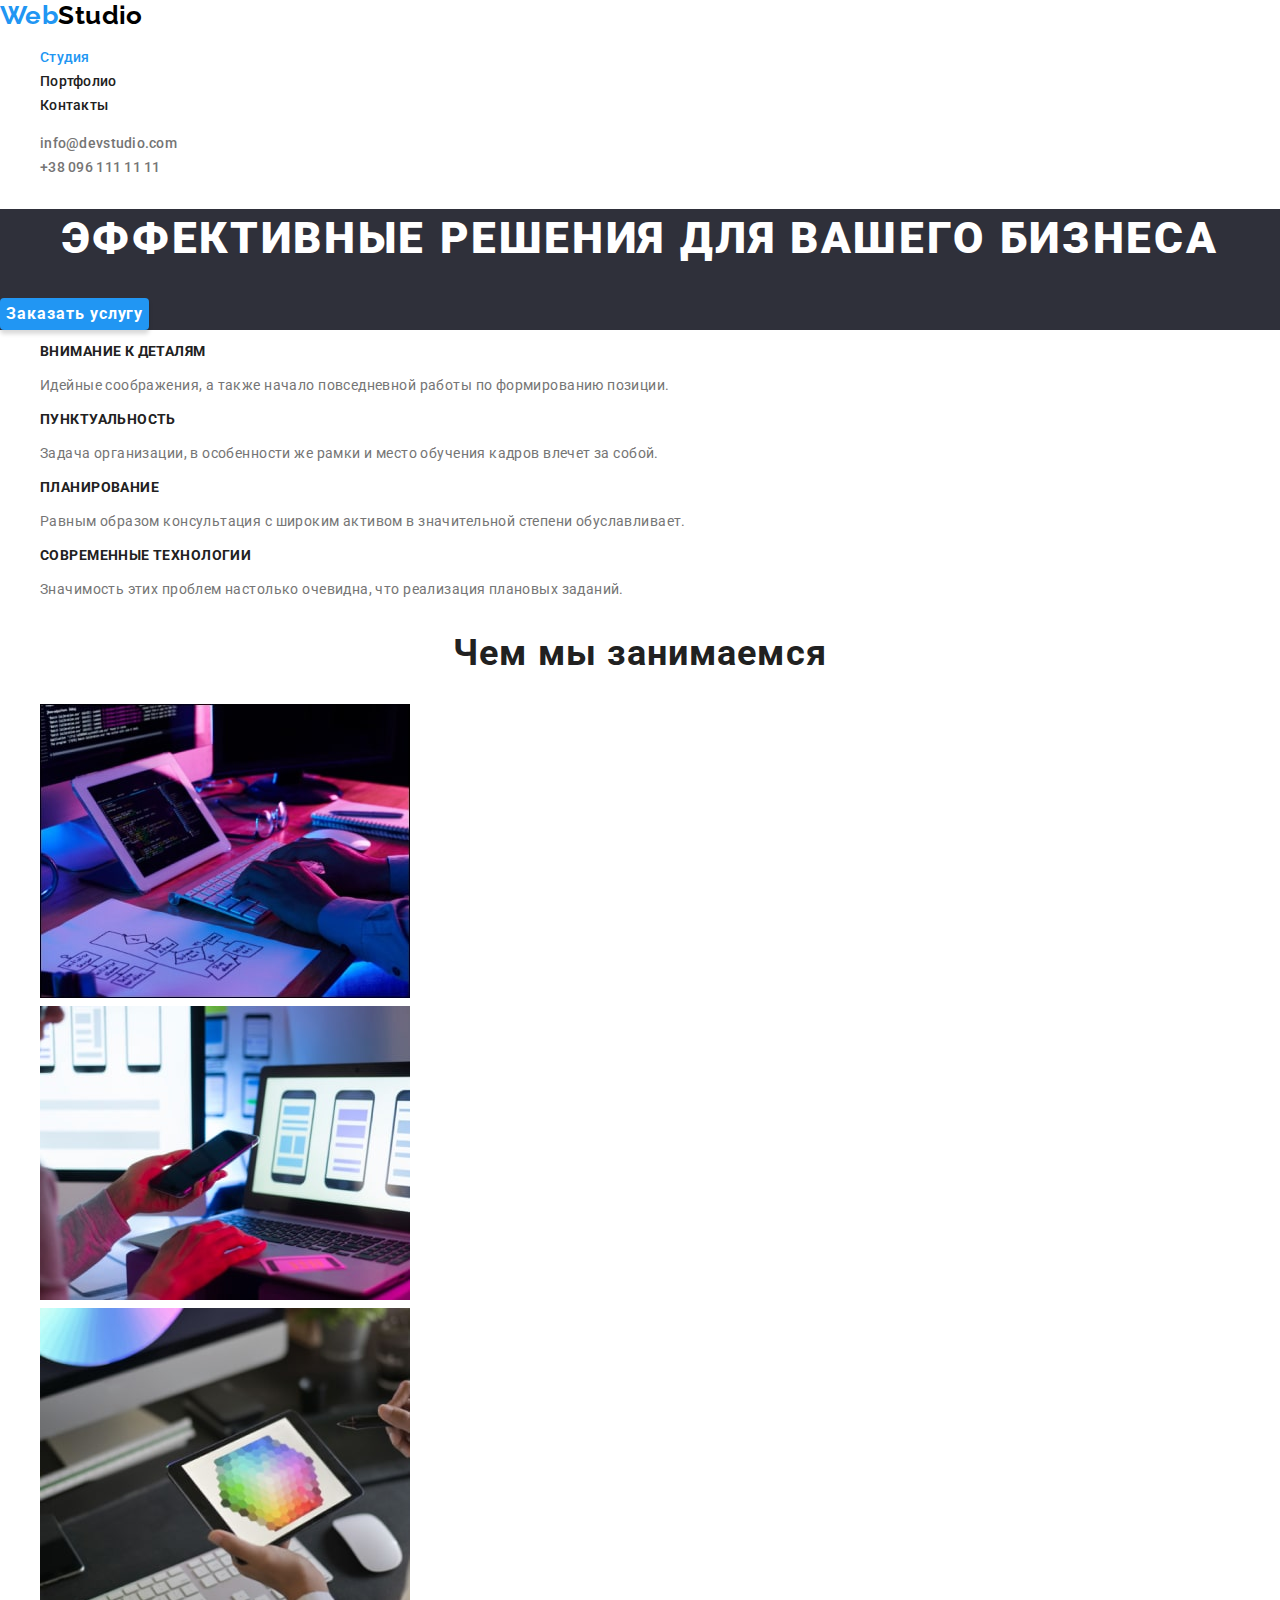
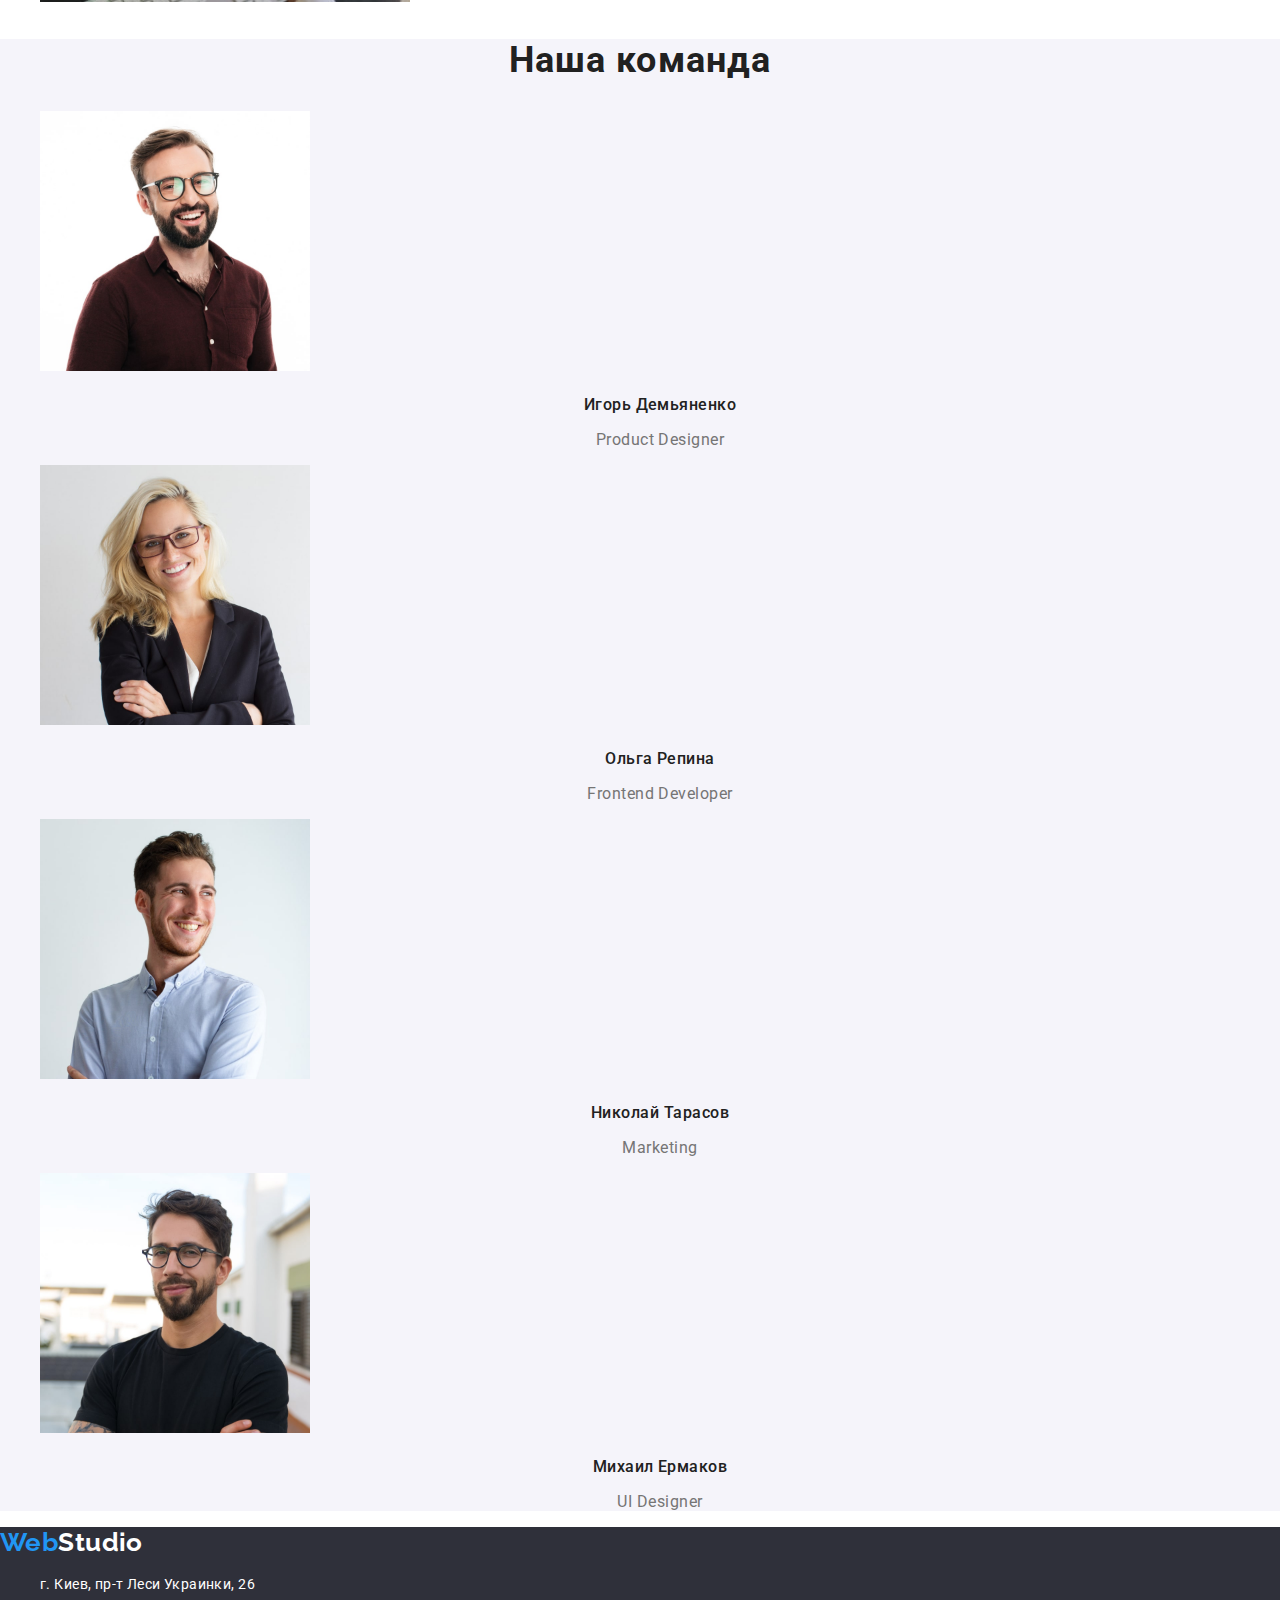
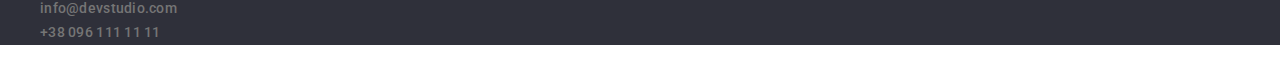
==== index.html @ 19404e9b "создал, клонировал" ====
<!DOCTYPE html>
<html lang="ru">
<head>  
<meta charset="UTF-8">
<meta name="viewport"  content="width=device-width,initial-scale=1.0">
<title>Студия</title>
<link rel="preconnect" href="https://fonts.googleapis.com">
<link rel="preconnect" href="https://fonts.gstatic.com" crossorigin>
<link href="https://fonts.googleapis.com/css2?family=Raleway:wght@700&family=Roboto:wght@400;500;700;900&display=swap"
  rel="stylesheet">
  <link rel="stylesheet" href="https://cdnjs.cloudflare.com/ajax/libs/modern-normalize/0.6.0/modern-normalize.min.css" />
  <link rel="stylesheet" href="./css/styles.css">
</head>

<body>
  <!-- Верхняя линия -->
  <header class="link">
    <nav>
      <a class="logo link" href="index.html" lang="en"> <span class="webstudio"> Web</span>Studio </a>
      <ul class="site-nav list " >
        <li class="">
          <a class="nav link current" href="index.html">Студия</a>
        </li>
        <li class="">
          <a class="nav link" href="./portfolio.html">Портфолио</a>
        </li>
        <li class="">
          <a class="nav link" href="">Контакты</a>
        </li>
      </ul>
    </nav>

      <ul class="info list">
        <li class="">
          <a class="info-title link" href="mailto:info@devstudio.com">info@devstudio.com</a>
        </li>
        <li class="">
          <a class="info-title link" href="tel:+380961111111">+38 096 111 11 11</a>
        </li>
      </ul>
    
  </header>
  <main>
    <!-- Герои -->
    <section class="hero">
      <h1 class="hero-title">
        Эффективные решения для вашего бизнеса
      </h1>
      <button class="button" type="button">Заказать услугу</button>
    </section>
    <!-- Особенности -->
    <section class="feature">
      <h2 hidden>Особенности</h2>
      <ul class="list feature-items">
        <li class="feature-item">
          <h3 class="feature-title">Внимание к деталям</h3>
          <p class="feature-text">Идейные соображения, а также начало повседневной работы по формированию позиции.</p>
        </li>
        <li class="">
          <h3 class="feature-title">Пунктуальность</h3>
          <p class="feature-text">Задача организации, в особенности же рамки и место обучения кадров влечет за собой.</p>
        </li>
        <li class="">
          <h3 class="feature-title">Планирование</h3>
          <p class="feature-text">Равным образом консультация с широким активом в значительной степени обуславливает.</p>
        </li>
        <li class="">
          <h3 class="feature-title">Современные технологии</h3>
          <p class="feature-text">Значимость этих проблем настолько очевидна, что реализация плановых заданий.</p>
        </li>
      </ul>
    </section>
    <!-- Чем мы занимаемся -->
    <section>
      <h2 class="works">
        Чем мы занимаемся
      </h2>
      <ul class="list">
        <li class="">
          <img src="./images/img1.jpg" alt="Схема" width="370" height="294">
        </li>
        <li class="">
          <img src="./images/img2.jpg" alt="Список дизайна" width="370" height="294">
        </li>
        <li class="">
          <img src="./images/img3.jpg" alt="Фигура">
        </li>
      </ul>
    </section>
    <!-- Наша команда -->
    <section class="sectio-team">
      <h2 class="team"> Наша команда </h2>
      <ul class="list">
        <li class="">
          <img src="./images/igor.jpg" alt="член команды" width="270" height="260">
          <h3 class="team-title">
            Игорь Демьяненко
          </h3>
          <p class="team-text" lang="en">
            Product Designer
          </p>
        </li>
        <li class="">
          <img src="./images/olga.jpg" alt="член команды" width="270" height="260">
          <h3 class="team-title">
            Ольга Репина
          </h3>
          <p class="team-text" lang="en">
            Frontend Developer
          </p>
        </li>
        <li class="">
          <img src="./images/kolya.jpg" alt="член команды" width="270" height="260">
          <h3 class="team-title">
            Николай Тарасов
          </h3>
          <p class="team-text" lang="en">
            Marketing
          </p>
        </li>
        <li class="">
          <img src="./images/misha.jpg" alt="член команды" width="270" height="260">
          <h3 class="team-title">
            Михаил Ермаков
          </h3>
          <p class="team-text" lang="en">
            UI Designer
          </p>
        </li>
      </ul>
    </section>
  </main>
  <!-- Футер -->
  <footer class="footer">
    <a class="logo link" href="index.html" lang="en"> <span class="webstudio">Web</span><span class="web">Studio</span> </a>
    <address class="">
      <ul class="list">  
        <li class="">
          <a class="map link" href="https://goo.gl/maps/CdvJLRiEL6Q8Smko8" target="_blank" rel="noreferrer noopener">г. Киев, пр-т Леси Украинки, 26</a> 
        </li>
        <li class="">
          <a class="info-title link" href="mailto:info@devstudio.com">info@devstudio.com</a>
        </li>
        <li class="">
          <a class="info-title link" href="tel:+380961111111">+38 096 111 11 11</a>
        </li>
      </ul>
    </address>
  </footer>
</body>


</html>
---- css/styles.css ----
:root {
  --primary-white-color: #ffffff;
  --hero-background: #2f303a;
  --title-text-color: #000000;
  --primary-text-color: #757575;
  --accent-color: #2196f3;
  --link-text-color: #212121;
  --hover-text-color: #188ce8;
  --filters-background: #f5f4fa;
}

body {
  font-family: Roboto, sans-serif;
  background: var(--primary-white-color);
  letter-spacing: 0.03em;
  font-size: 14px;
  line-height: 1.71;
}

.link {
  text-decoration: none;
}
.list {
  list-style: none;
}

/* Верхняя линия */
.logo {
  font-family: Raleway, sans-serif;
  font-weight: 700;
  font-size: 26px;
  line-height: 1.19;
  color: #000000;
}

.nav {
  font-weight: 500;
  font-size: 14px;
  line-height: 1.14;
  letter-spacing: 0.02em;
  color: var(--link-text-color);
}
.current {
  color: var(--accent-color);
}
.webstudio {
  color: var(--accent-color);
}
.nav:hover,
.nav:focus {
  color: var(--accent-color);
}
.info-title {
  font-style: normal;
  font-weight: 500;
  font-size: 14px;
  line-height: 1.14;
  letter-spacing: 0.02em;
  color: var(--primary-text-color);
}
.info-title:hover,
.info-title:focus {
  color: var(--accent-color);
}
/* Герои */
.hero {
  background-color: var(--hero-background);
}
.hero-title {
  font-weight: 900;
  font-size: 44px;
  line-height: 1.36;
  text-align: center;
  letter-spacing: 0.06em;
  text-transform: uppercase;
  color: var(--primary-white-color);
}
.button:hover {
  background: var(--hover-text-color);
  box-shadow: 0px 4px 4px rgba(0, 0, 0, 0.15);
  border-radius: 4px;
}
.button {
  font-family: inherit;
  font-weight: 700;
  font-size: 16px;
  line-height: 1.87;
  letter-spacing: 0.06em;
  color: #ffffff;
  background: var(--accent-color);
  box-shadow: 0px 4px 4px rgba(0, 0, 0, 0.15);
  border-radius: 4px;
  border: none;
  cursor: pointer;
}

/* Особенности */
.feature-title {
  font-weight: 700;
  font-size: 14px;
  line-height: 1.14;
  letter-spacing: 0.03em;
  text-transform: uppercase;
  color: var(--link-text-color);
}
.feature-text {
  font-size: 14px;
  line-height: 1.71;
  letter-spacing: 0.03em;
  color: var(--primary-text-color);
}
/*  Чем мы занимаемся  */
.works {
  font-weight: 700;
  font-size: 36px;
  line-height: 1.17;
  text-align: center;
  letter-spacing: 0.03em;
  color: var(--link-text-color);
}
/* Наша команда */
.sectio-team {
  background-color: var(--filters-background);
}
.team {
  font-weight: 700;
  font-size: 36px;
  line-height: 1.17;
  text-align: center;
  letter-spacing: 0.03em;
  color: var(--link-text-color);
}
.team-title {
  font-weight: 500;
  font-size: 16px;
  line-height: 1.19;
  text-align: center;
  letter-spacing: 0.03em;
  color: var(--link-text-color);
}
.team-text {
  font-size: 16px;
  line-height: 1.19;
  text-align: center;
  letter-spacing: 0.03em;
  color: var(--primary-text-color);
}
/* ---------------Футер ------------- */
.footer {
  background-color: var(--hero-background);
}
.web {
  color: var(--primary-white-color);
}
.map {
  font-style: normal;
  font-size: 14px;
  line-height: 1.71;
  letter-spacing: 0.03em;
  color: var(--primary-white-color);
}
.map:hover,
.map:focus {
  color: var(--accent-color);
}

/* ----------------------------Портфоли ------------------ */
.filters-button {
  font-family: inherit;
  font-weight: 500;
  font-size: 16px;
  line-height: 1.62;
  letter-spacing: 0.03em;
  background: var(--filters-background);
  border-radius: 4px;
  border: none;
  cursor: pointer;
}
.filters-button:hover,
.filters-button:focus {
  background: var(--accent-color);
  color: var(--primary-white-color);
  box-shadow: 0px 3px 1px rgba(0, 0, 0, 0.1), 0px 1px 2px rgba(0, 0, 0, 0.08),
    0px 2px 2px rgba(0, 0, 0, 0.12);
  border-radius: 4px;
}
.project-title {
  font-weight: 700;
  font-size: 18px;
  line-height: 2;
  letter-spacing: 0.06em;
  color: var(--link-text-color);
}

.project-text {
  font-size: 16px;
  line-height: 1.87;
  letter-spacing: 0.03em;
  color: var(--primary-text-color);
}
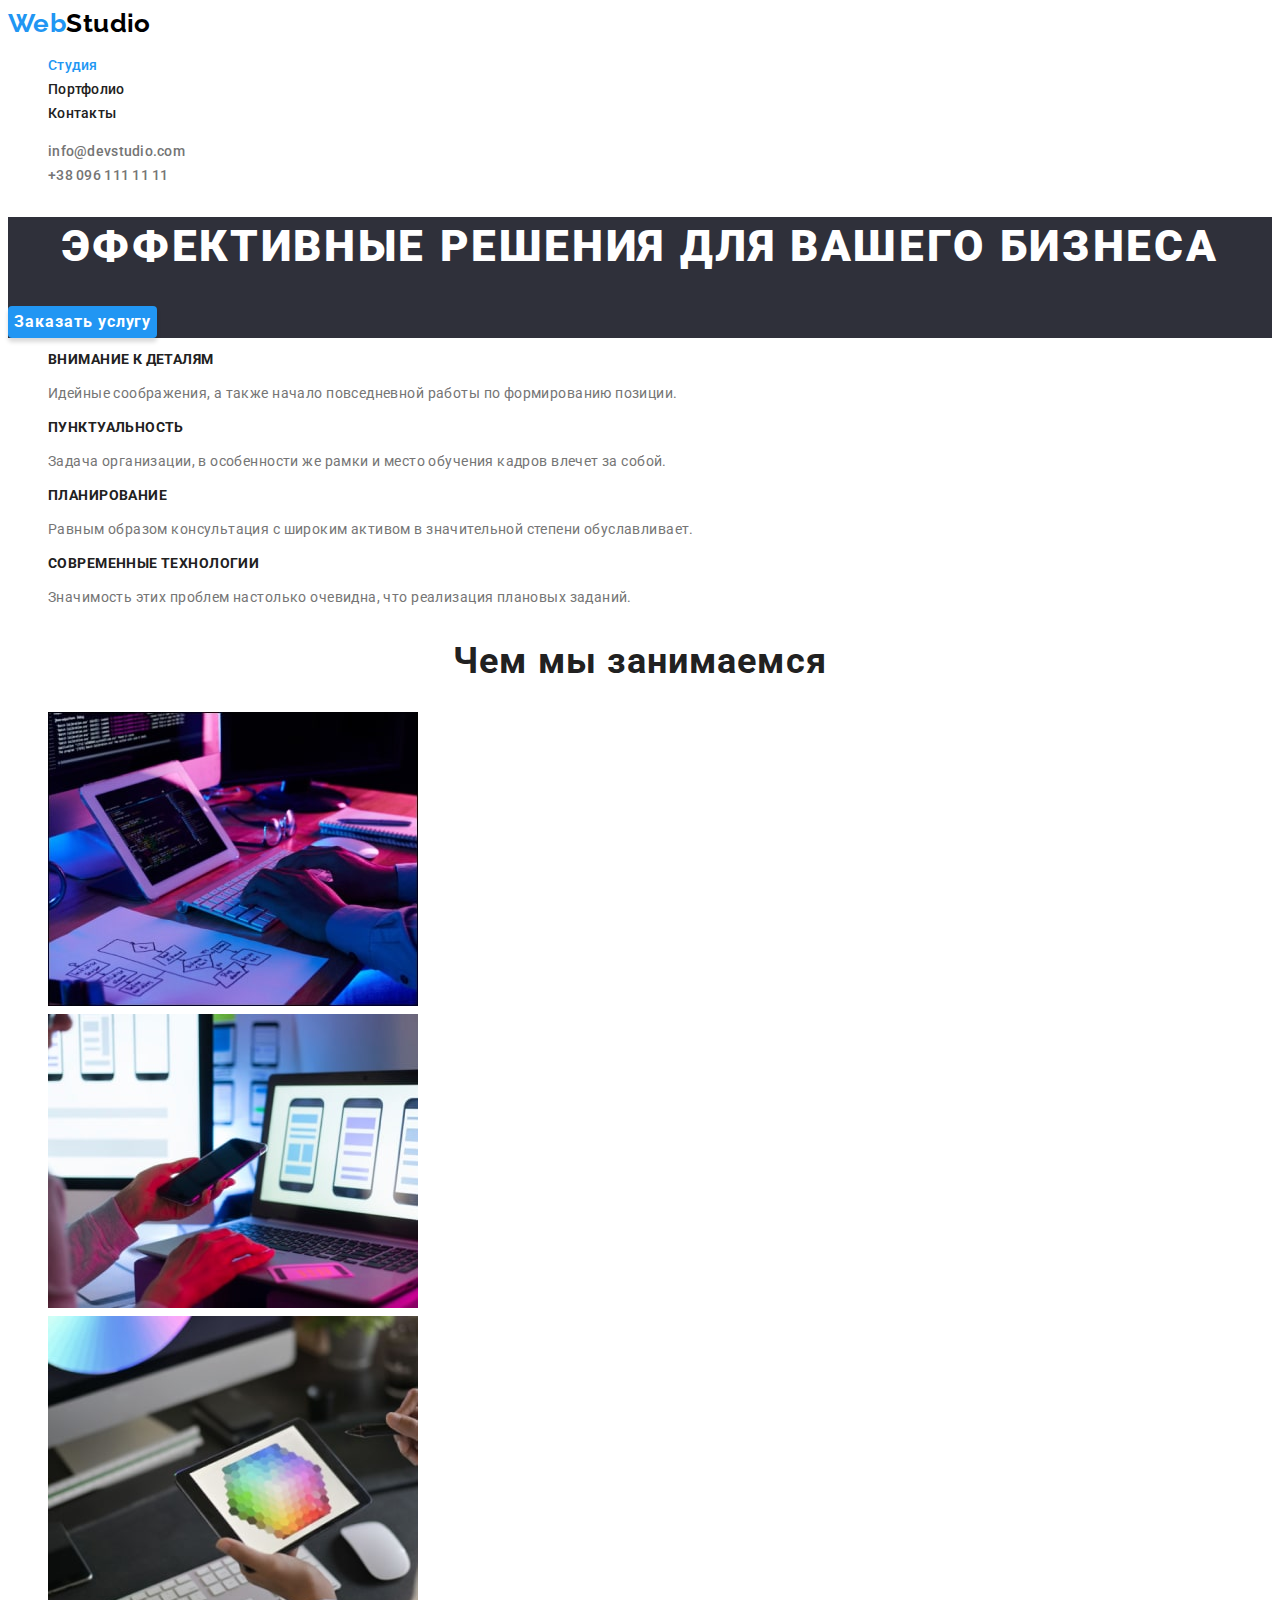
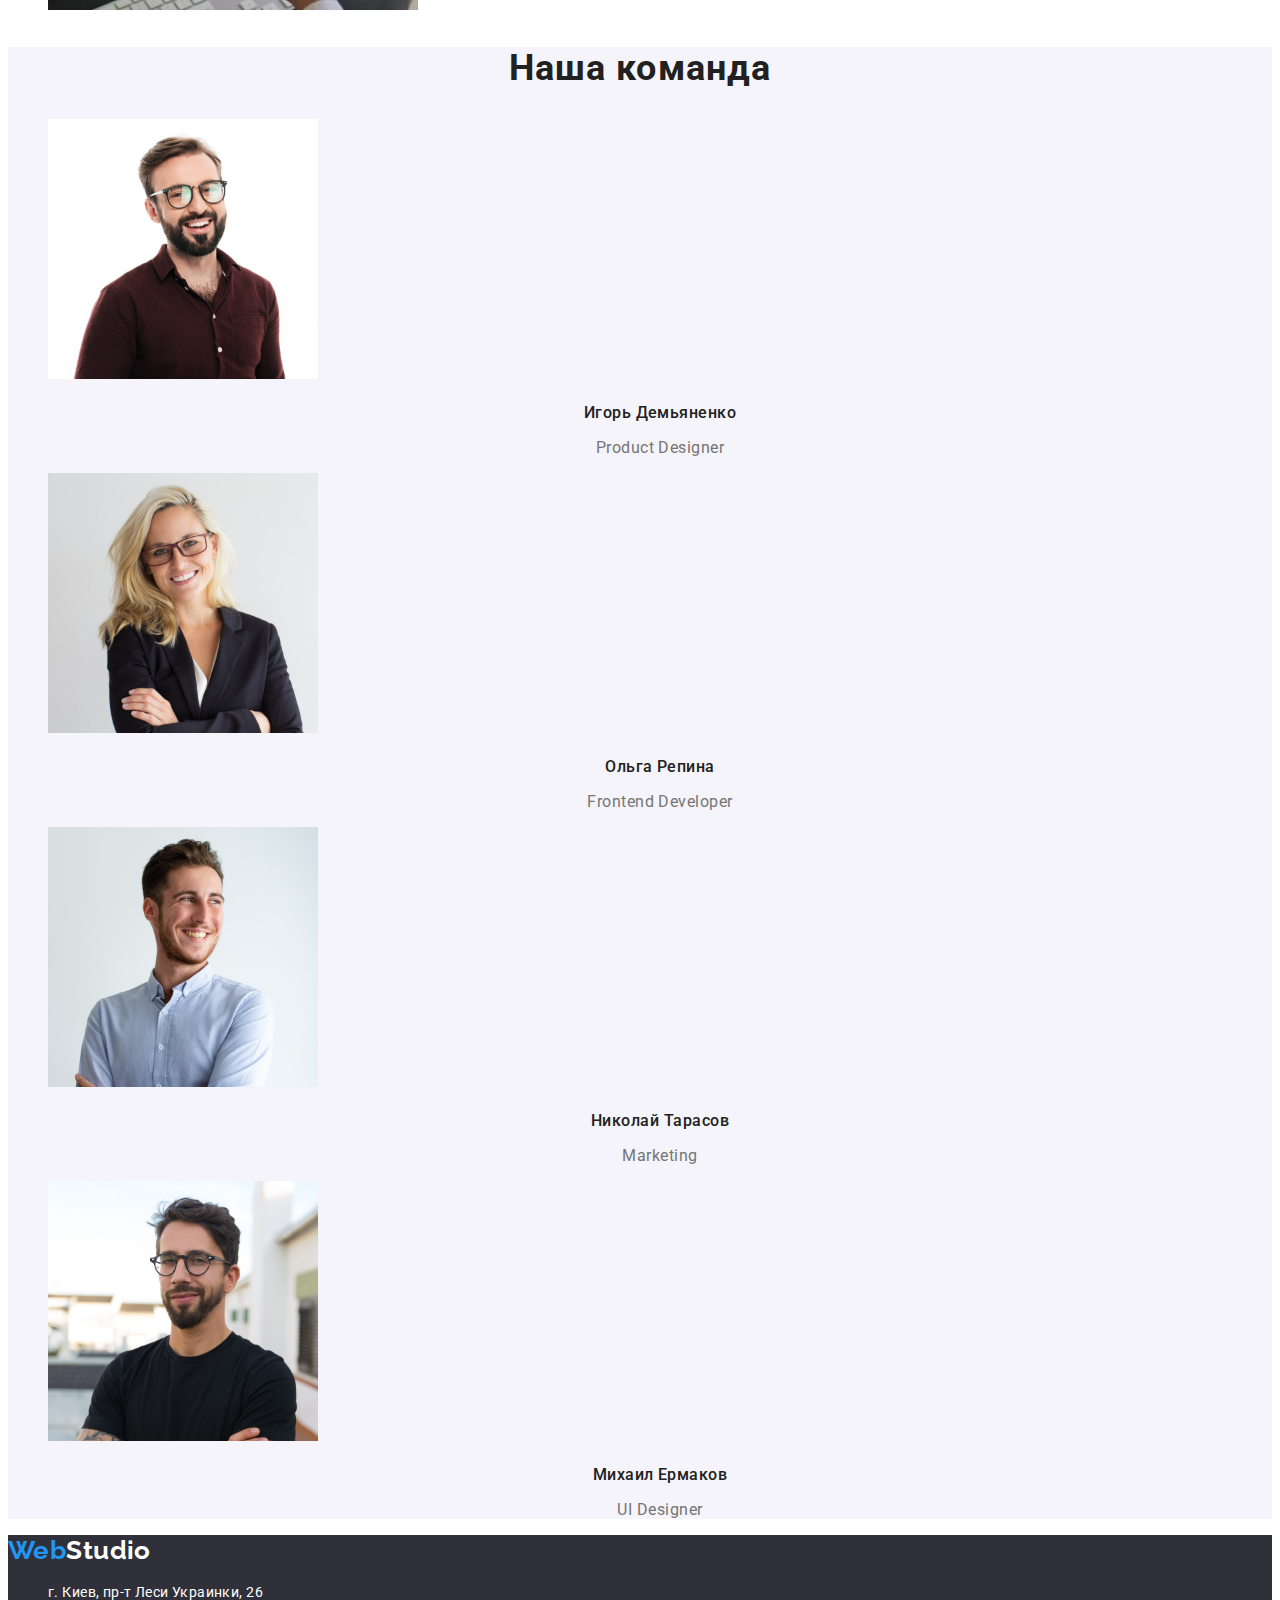
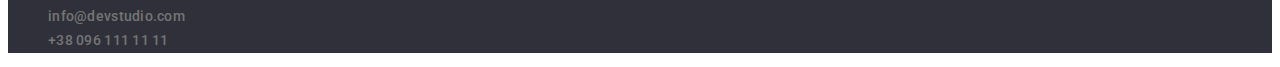
==== commit 62c9fe4e: "комит" ====
--- a/index.html
+++ b/index.html
@@ -8,7 +8,6 @@
 <link rel="preconnect" href="https://fonts.gstatic.com" crossorigin>
 <link href="https://fonts.googleapis.com/css2?family=Raleway:wght@700&family=Roboto:wght@400;500;700;900&display=swap"
   rel="stylesheet">
-  <link rel="stylesheet" href="https://cdnjs.cloudflare.com/ajax/libs/modern-normalize/0.6.0/modern-normalize.min.css" />
   <link rel="stylesheet" href="./css/styles.css">
 </head>
 
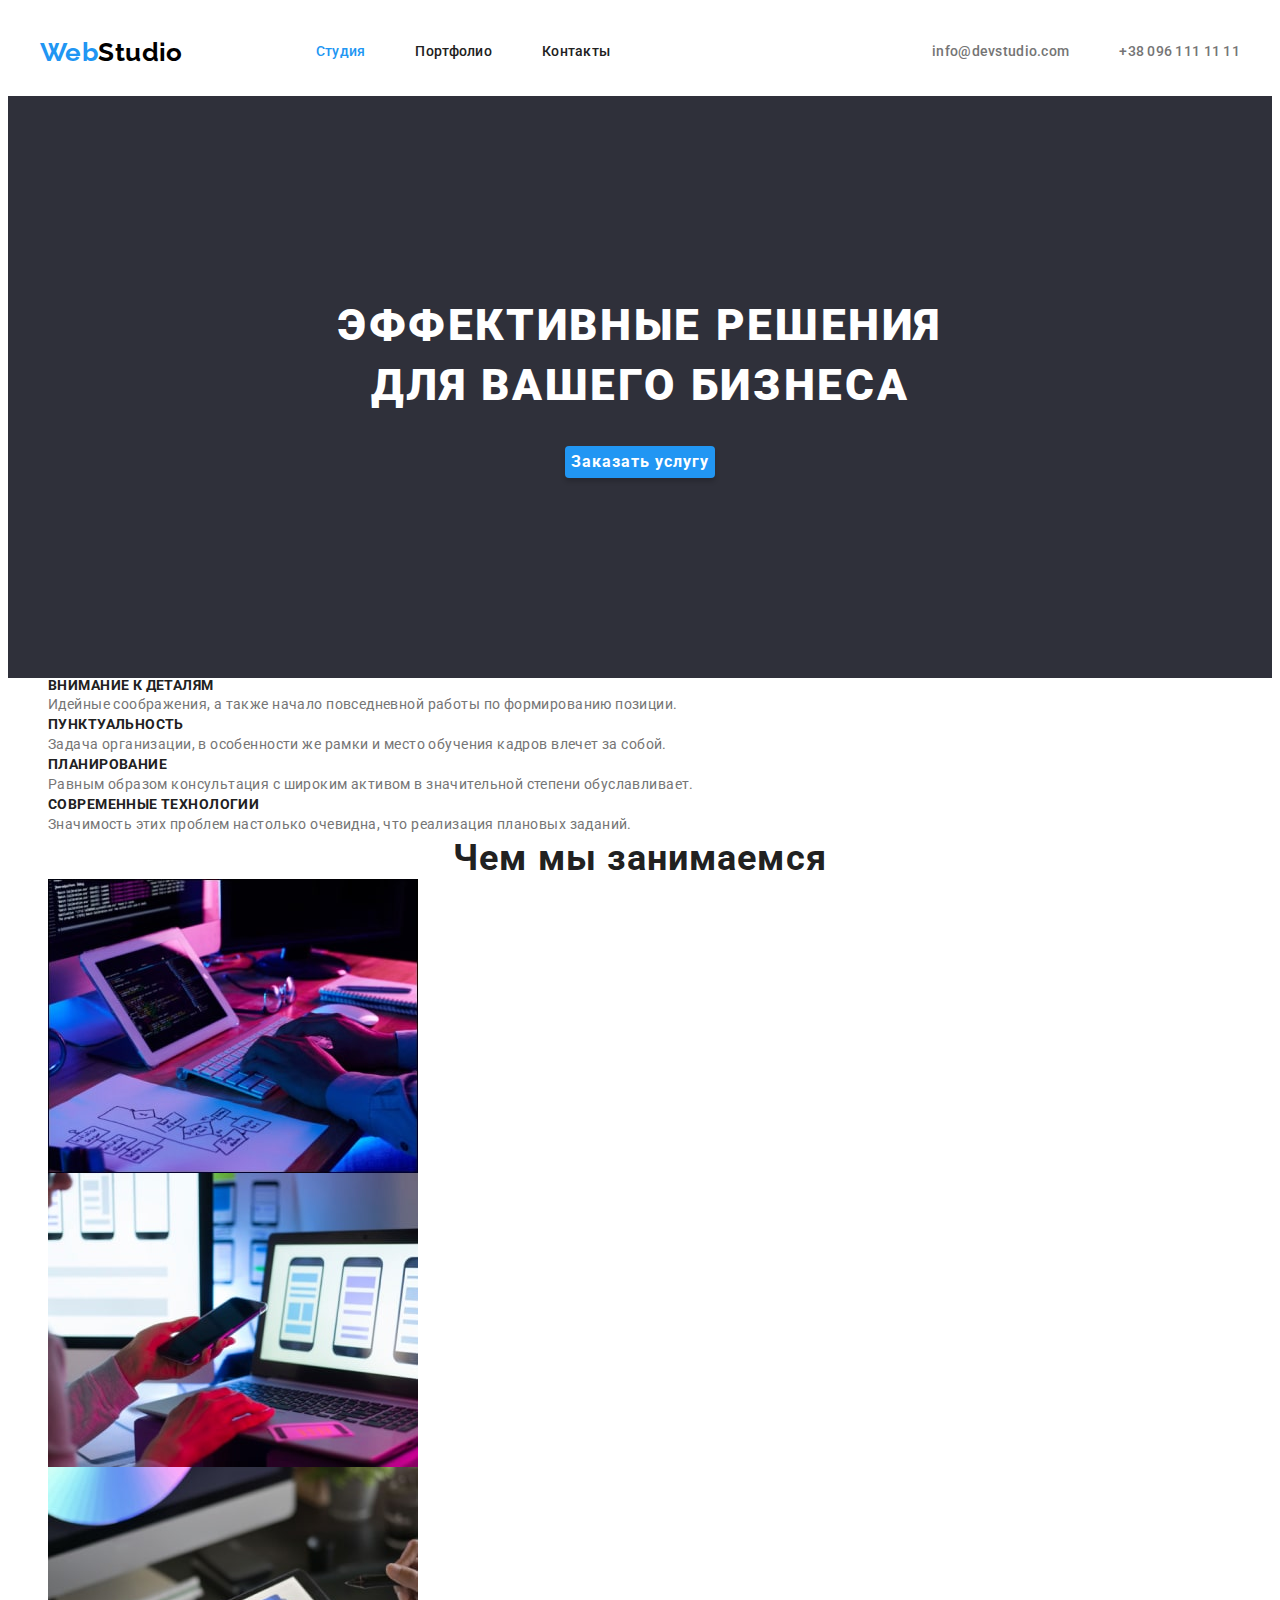
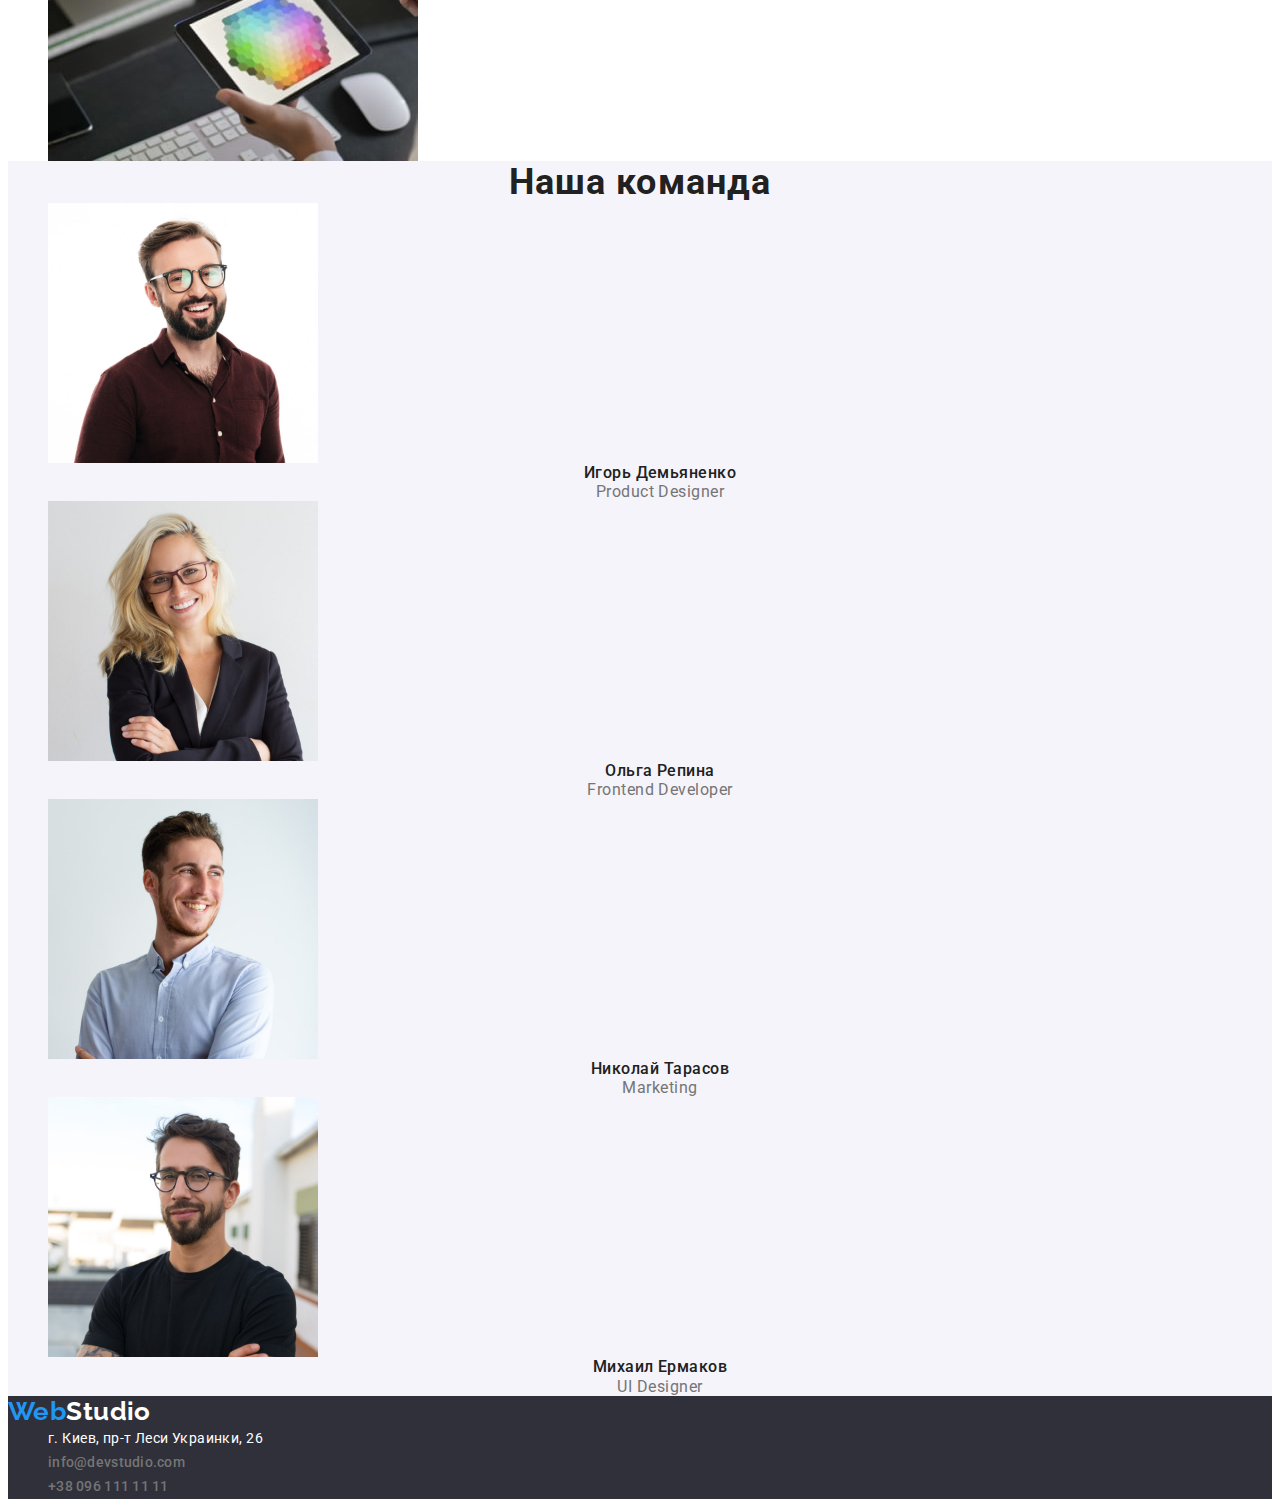
==== commit a69d10cd: "flexblock" ====
--- a/index.html
+++ b/index.html
@@ -8,48 +8,57 @@
 <link rel="preconnect" href="https://fonts.gstatic.com" crossorigin>
 <link href="https://fonts.googleapis.com/css2?family=Raleway:wght@700&family=Roboto:wght@400;500;700;900&display=swap"
   rel="stylesheet">
+  <link rel="stylesheet" href="https://cdnjs.cloudflare.com/ajax/libs/modern-normalize/1.1.0/modern-normalize.min.css"
+    integrity="sha512-wpPYUAdjBVSE4KJnH1VR1HeZfpl1ub8YT/NKx4PuQ5NmX2tKuGu6U/JRp5y+Y8XG2tV+wKQpNHVUX03MfMFn9Q=="
+    crossorigin="anonymous" referrerpolicy="no-referrer" />
   <link rel="stylesheet" href="./css/styles.css">
 </head>
 
 <body>
   <!-- Верхняя линия -->
   <header class="link">
-    <nav>
-      <a class="logo link" href="index.html" lang="en"> <span class="webstudio"> Web</span>Studio </a>
-      <ul class="site-nav list " >
-        <li class="">
-          <a class="nav link current" href="index.html">Студия</a>
-        </li>
-        <li class="">
-          <a class="nav link" href="./portfolio.html">Портфолио</a>
-        </li>
-        <li class="">
-          <a class="nav link" href="">Контакты</a>
-        </li>
-      </ul>
-    </nav>
-
-      <ul class="info list">
-        <li class="">
-          <a class="info-title link" href="mailto:info@devstudio.com">info@devstudio.com</a>
-        </li>
-        <li class="">
-          <a class="info-title link" href="tel:+380961111111">+38 096 111 11 11</a>
-        </li>
-      </ul>
-    
+    <div class="container header-container">
+      <nav class="header-nav">
+        <a class="logo link" href="index.html" lang="en"> <span class="webstudio"> Web</span>Studio </a>
+        <ul class="header-list list " >
+          <li class="header-item">
+            <a class="nav link current" href="index.html">Студия</a>
+          </li>
+          <li class="header-item">
+            <a class="nav link" href="./portfolio.html">Портфолио</a>
+          </li>
+          <li class="header-item">
+            <a class="nav link" href="">Контакты</a>
+          </li>
+        </ul>
+      </nav>
+        <div class="header-contact">
+        <ul class="header-list list">
+          <li class="header-item">
+            <a class="info-title link" href="mailto:info@devstudio.com">info@devstudio.com</a>
+          </li>
+          <li class="header-item">
+            <a class="info-title link" href="tel:+380961111111">+38 096 111 11 11</a>
+          </li>
+        </ul>
+        </div>
+    </div>
   </header>
   <main>
     <!-- Герои -->
     <section class="hero">
-      <h1 class="hero-title">
-        Эффективные решения для вашего бизнеса
-      </h1>
-      <button class="button" type="button">Заказать услугу</button>
+      <div class="container hero-container">
+        <h1 class="hero-title">
+          Эффективные решения для вашего бизнеса
+        </h1>
+        <button class="button hero-button"type="button">Заказать услугу</button>
+      </div>
     </section>
     <!-- Особенности -->
     <section class="feature">
-      <h2 hidden>Особенности</h2>
+
+      <h2 class="visually-hidden">Особенности</h2>
+
       <ul class="list feature-items">
         <li class="feature-item">
           <h3 class="feature-title">Внимание к деталям</h3>
--- a/css/styles.css
+++ b/css/styles.css
@@ -9,6 +9,22 @@
   --filters-background: #f5f4fa;
 }
 
+p,
+h1,
+h2,
+h3,
+h4,
+h5,
+h6 {
+  margin: 0;
+}
+ul {
+  margin: 0;
+}
+img {
+  display: block;
+}
+
 body {
   font-family: Roboto, sans-serif;
   background: var(--primary-white-color);
@@ -23,8 +39,25 @@
 .list {
   list-style: none;
 }
+.visually-hidden {
+  position: absolute;
+  width: 1px;
+  height: 1px;
+  margin: -1px;
+  padding: 0;
+  overflow: hidden;
+  border: 0;
+  clip: rect(0 0 0 0);
+}
+.container {
+  width: 1200px;
+  margin: auto;
+  padding-left: 15px;
+  padding-right: 15px;
+}
 
 /* Верхняя линия */
+
 .logo {
   font-family: Raleway, sans-serif;
   font-weight: 700;
@@ -39,6 +72,32 @@
   line-height: 1.14;
   letter-spacing: 0.02em;
   color: var(--link-text-color);
+}
+.header-container {
+  display: flex;
+  align-items: center;
+}
+.header-nav {
+  display: flex;
+  align-items: center;
+}
+.header-list {
+  display: flex;
+}
+.header-item:not(:last-child) {
+  margin-right: 50px;
+}
+.header-item {
+  margin-top: 32px;
+  margin-bottom: 32px;
+}
+.logo {
+  margin-right: 93px;
+}
+.header-contact {
+  display: flex;
+  align-items: center;
+  margin-left: auto;
 }
 .current {
   color: var(--accent-color);
@@ -75,6 +134,7 @@
   text-transform: uppercase;
   color: var(--primary-white-color);
 }
+
 .button:hover {
   background: var(--hover-text-color);
   box-shadow: 0px 4px 4px rgba(0, 0, 0, 0.15);
@@ -86,6 +146,7 @@
   font-size: 16px;
   line-height: 1.87;
   letter-spacing: 0.06em;
+
   color: #ffffff;
   background: var(--accent-color);
   box-shadow: 0px 4px 4px rgba(0, 0, 0, 0.15);
@@ -93,6 +154,22 @@
   border: none;
   cursor: pointer;
 }
+.hero-container {
+  display: block;
+  padding-top: 200px;
+  padding-bottom: 200px;
+}
+.hero-title {
+  align-items: center;
+  margin: auto;
+  width: 696px;
+  margin-bottom: 30px;
+}
+
+.hero-button {
+  display: block;
+  margin: auto;
+}
 
 /* Особенности */
 .feature-title {
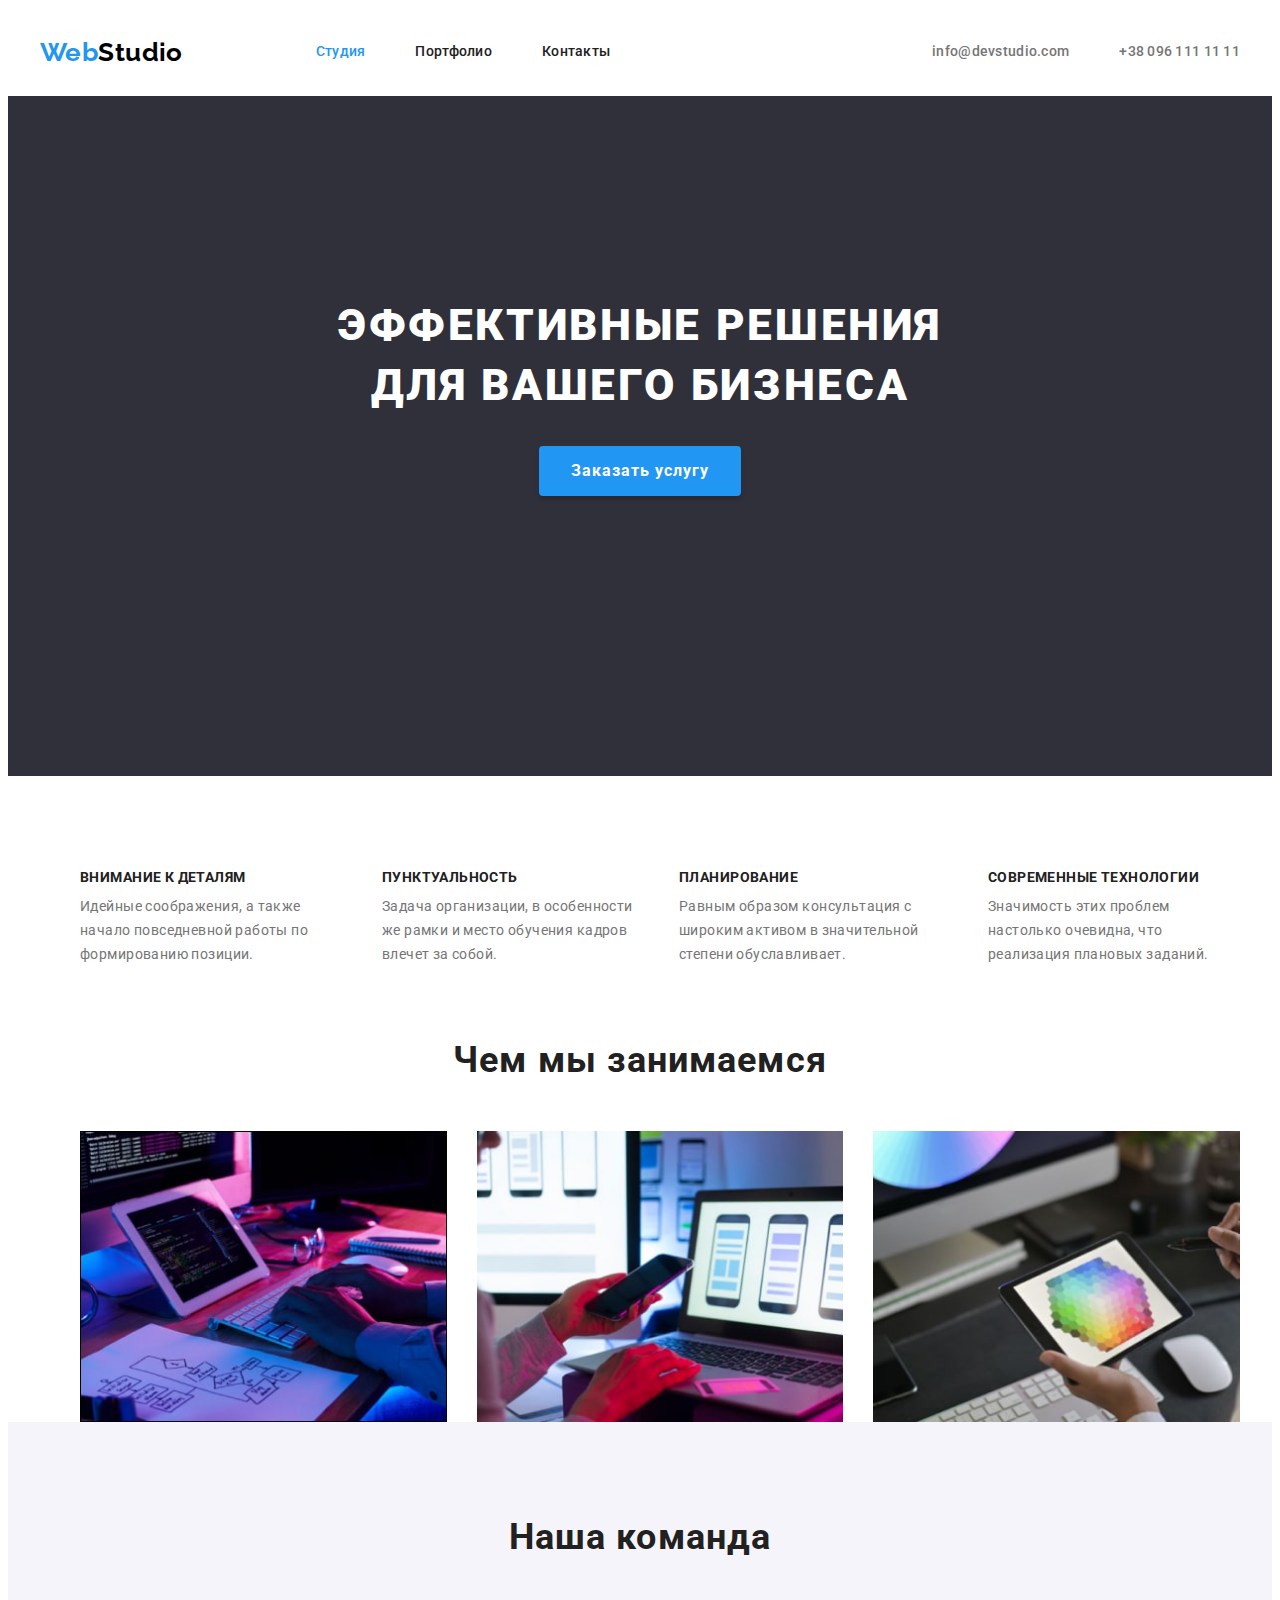
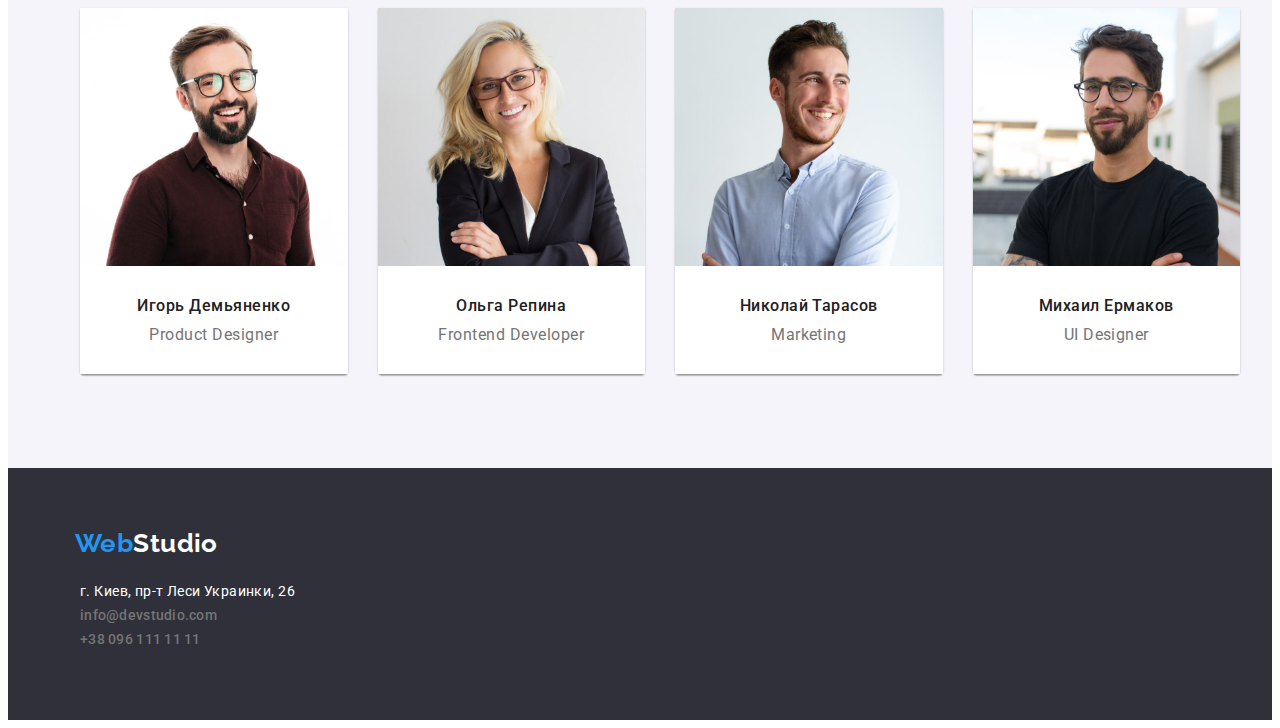
==== commit 567374ec: "закончил студию" ====
--- a/index.html
+++ b/index.html
@@ -32,6 +32,7 @@
           </li>
         </ul>
       </nav>
+
         <div class="header-contact">
         <ul class="header-list list">
           <li class="header-item">
@@ -56,104 +57,125 @@
     </section>
     <!-- Особенности -->
     <section class="feature">
+      <div class="container">
 
-      <h2 class="visually-hidden">Особенности</h2>
+        <h2 class="visually-hidden">Особенности</h2>
 
-      <ul class="list feature-items">
-        <li class="feature-item">
-          <h3 class="feature-title">Внимание к деталям</h3>
-          <p class="feature-text">Идейные соображения, а также начало повседневной работы по формированию позиции.</p>
-        </li>
-        <li class="">
-          <h3 class="feature-title">Пунктуальность</h3>
-          <p class="feature-text">Задача организации, в особенности же рамки и место обучения кадров влечет за собой.</p>
-        </li>
-        <li class="">
-          <h3 class="feature-title">Планирование</h3>
-          <p class="feature-text">Равным образом консультация с широким активом в значительной степени обуславливает.</p>
-        </li>
-        <li class="">
-          <h3 class="feature-title">Современные технологии</h3>
-          <p class="feature-text">Значимость этих проблем настолько очевидна, что реализация плановых заданий.</p>
-        </li>
-      </ul>
+        <ul class="list feature-items">
+            <li class="feature-item">
+              <h3 class="feature-title">Внимание к деталям</h3>
+              <p class="feature-text">Идейные соображения, а также начало повседневной работы по формированию позиции.</p>
+            </li>
+            <li class="feature-item">
+              <h3 class="feature-title">Пунктуальность</h3>
+              <p class="feature-text">Задача организации, в особенности же рамки и место обучения кадров влечет за собой.</p>
+            </li>
+            <li class="feature-item">
+              <h3 class="feature-title">Планирование</h3>
+              <p class="feature-text">Равным образом консультация с широким активом в значительной степени обуславливает.</p>
+            </li>
+            <li class="feature-item">
+              <h3 class="feature-title">Современные технологии</h3>
+              <p class="feature-text">Значимость этих проблем настолько очевидна, что реализация плановых заданий.</p>
+            </li>
+        </ul>
+      </div>
     </section>
     <!-- Чем мы занимаемся -->
-    <section>
-      <h2 class="works">
-        Чем мы занимаемся
-      </h2>
-      <ul class="list">
-        <li class="">
-          <img src="./images/img1.jpg" alt="Схема" width="370" height="294">
-        </li>
-        <li class="">
-          <img src="./images/img2.jpg" alt="Список дизайна" width="370" height="294">
-        </li>
-        <li class="">
-          <img src="./images/img3.jpg" alt="Фигура">
-        </li>
-      </ul>
+    <section class="section-works">
+      <div class="container works-container">
+        <h2 class="works">
+          Чем мы занимаемся
+        </h2>
+        <ul class="list works-items">
+          <li class="works-item">
+            <img src="./images/img1.jpg" alt="Схема" width="370" height="294">
+          </li>
+          <li class="works-item">
+            <img src="./images/img2.jpg" alt="Список дизайна" width="370" height="294">
+          </li>
+          <li class="works-item">
+            <img src="./images/img3.jpg" alt="Фигура">
+          </li>
+        </ul>
+      </div>
     </section>
     <!-- Наша команда -->
     <section class="sectio-team">
-      <h2 class="team"> Наша команда </h2>
-      <ul class="list">
-        <li class="">
-          <img src="./images/igor.jpg" alt="член команды" width="270" height="260">
-          <h3 class="team-title">
-            Игорь Демьяненко
-          </h3>
-          <p class="team-text" lang="en">
-            Product Designer
-          </p>
-        </li>
-        <li class="">
-          <img src="./images/olga.jpg" alt="член команды" width="270" height="260">
-          <h3 class="team-title">
-            Ольга Репина
-          </h3>
-          <p class="team-text" lang="en">
-            Frontend Developer
-          </p>
-        </li>
-        <li class="">
-          <img src="./images/kolya.jpg" alt="член команды" width="270" height="260">
-          <h3 class="team-title">
-            Николай Тарасов
-          </h3>
-          <p class="team-text" lang="en">
-            Marketing
-          </p>
-        </li>
-        <li class="">
-          <img src="./images/misha.jpg" alt="член команды" width="270" height="260">
-          <h3 class="team-title">
-            Михаил Ермаков
-          </h3>
-          <p class="team-text" lang="en">
-            UI Designer
-          </p>
-        </li>
-      </ul>
+      <div class="container">
+
+        <h2 class="team"> 
+          Наша команда 
+        </h2>
+        <ul class="list items-team">
+          <li class="item-team">
+            <img src="./images/igor.jpg" alt="член команды" width="270" height="260">
+              <div class="container-team">
+                <h3 class="team-title">
+                  Игорь Демьяненко
+                </h3>
+                <p class="team-text" lang="en">
+                  Product Designer
+                </p>
+              </div>
+          </li>
+          <li class="item-team">
+            <img src="./images/olga.jpg" alt="член команды" width="270" height="260">
+              <div class="container-team">
+                <h3 class="team-title">
+                  Ольга Репина
+                </h3>
+                <p class="team-text" lang="en">
+                  Frontend Developer
+                </p>
+              </div>
+          </li>
+          <li class="item-team">
+            <img src="./images/kolya.jpg" alt="член команды" width="270" height="260">
+              <div class="container-team">
+                <h3 class="team-title">
+                  Николай Тарасов
+                </h3>
+                <p class="team-text" lang="en">
+                  Marketing
+                </p>
+              </div>
+          </li>
+          <li class="item-team">
+            <img src="./images/misha.jpg" alt="член команды" width="270" height="260">
+              <div class="container-team">
+                <h3 class="team-title">
+                  Михаил Ермаков
+                </h3>
+                <p class="team-text" lang="en">
+                  UI Designer
+                </p>
+              </div>
+          </li>
+        </ul>
+      </div>
     </section>
   </main>
   <!-- Футер -->
   <footer class="footer">
-    <a class="logo link" href="index.html" lang="en"> <span class="webstudio">Web</span><span class="web">Studio</span> </a>
-    <address class="">
-      <ul class="list">  
-        <li class="">
-          <a class="map link" href="https://goo.gl/maps/CdvJLRiEL6Q8Smko8" target="_blank" rel="noreferrer noopener">г. Киев, пр-т Леси Украинки, 26</a> 
-        </li>
-        <li class="">
-          <a class="info-title link" href="mailto:info@devstudio.com">info@devstudio.com</a>
-        </li>
-        <li class="">
-          <a class="info-title link" href="tel:+380961111111">+38 096 111 11 11</a>
-        </li>
-      </ul>
-    </address>
+    <div class="container footer-container">
+      <div class="footer-logo">
+        <a class="logo link" href="index.html" lang="en"><span class="webstudio">Web</span><span class="web">Studio</span> </a>
+      </div>
+      <address class="address-container">
+          <ul class="list">  
+            <li class="">
+              <a class="map link" href="https://goo.gl/maps/CdvJLRiEL6Q8Smko8" target="_blank" rel="noreferrer noopener">г. Киев, пр-т Леси Украинки, 26</a> 
+            </li>
+            <li class="">
+              <a class="info-title link" href="mailto:info@devstudio.com">info@devstudio.com</a>
+            </li>
+            <li class="">
+              <a class="info-title link" href="tel:+380961111111">+38 096 111 11 11</a>
+            </li>
+          </ul>
+        </address>
+    </div>
   </footer>
 </body>
 
--- a/css/styles.css
+++ b/css/styles.css
@@ -23,6 +23,8 @@
 }
 img {
   display: block;
+  max-width: 100%;
+  height: auto;
 }
 
 body {
@@ -91,6 +93,10 @@
   margin-top: 32px;
   margin-bottom: 32px;
 }
+.nav {
+  padding-top: 32px;
+  padding-bottom: 32px;
+}
 .logo {
   margin-right: 93px;
 }
@@ -133,6 +139,7 @@
   letter-spacing: 0.06em;
   text-transform: uppercase;
   color: var(--primary-white-color);
+  outline: 1;
 }
 
 .button:hover {
@@ -154,10 +161,12 @@
   border: none;
   cursor: pointer;
 }
+.hero {
+  padding-top: 200px;
+  padding-bottom: 280px;
+}
 .hero-container {
   display: block;
-  padding-top: 200px;
-  padding-bottom: 200px;
 }
 .hero-title {
   align-items: center;
@@ -169,6 +178,10 @@
 .hero-button {
   display: block;
   margin: auto;
+  padding-top: 10px;
+  padding-bottom: 10px;
+  padding-right: 32px;
+  padding-left: 32px;
 }
 
 /* Особенности */
@@ -186,6 +199,23 @@
   letter-spacing: 0.03em;
   color: var(--primary-text-color);
 }
+.feature {
+  padding-top: 94px;
+}
+.feature-items {
+  display: flex;
+}
+.feature-item:not(:last-child) {
+  margin-right: 30px;
+}
+
+.feature-item {
+  height: 75px;
+}
+.feature-title {
+  margin-bottom: 10px;
+}
+
 /*  Чем мы занимаемся  */
 .works {
   font-weight: 700;
@@ -194,6 +224,18 @@
   text-align: center;
   letter-spacing: 0.03em;
   color: var(--link-text-color);
+}
+.section-works {
+  padding-top: 94px;
+}
+.works {
+  margin-bottom: 50px;
+}
+.works-items {
+  display: flex;
+}
+.works-item:not(:last-child) {
+  margin-right: 30px;
 }
 /* Наша команда */
 .sectio-team {
@@ -222,6 +264,33 @@
   letter-spacing: 0.03em;
   color: var(--primary-text-color);
 }
+.sectio-team {
+  padding-top: 94px;
+  padding-bottom: 94px;
+}
+.team {
+  margin-bottom: 50px;
+}
+.items-team {
+  display: flex;
+}
+.item-team {
+  border-radius: 0px 0px 4px 4px;
+  box-shadow: 0px 1px 3px rgba(0, 0, 0, 0.12), 0px 1px 1px rgba(0, 0, 0, 0.14),
+    0px 2px 1px rgba(0, 0, 0, 0.2);
+}
+.item-team:not(:last-child) {
+  margin-right: 30px;
+}
+.container-team {
+  padding-top: 30px;
+  padding-bottom: 30px;
+
+  background-color: var(--primary-white-color);
+}
+.team-title {
+  margin-bottom: 10px;
+}
 /* ---------------Футер ------------- */
 .footer {
   background-color: var(--hero-background);
@@ -239,6 +308,20 @@
 .map:hover,
 .map:focus {
   color: var(--accent-color);
+}
+.footer {
+  padding-top: 60px;
+  padding-bottom: 60px;
+}
+.footer-container {
+  display: block;
+}
+.footer-logo {
+  margin-left: 35px;
+}
+.address-container {
+  margin-top: 20px;
+  padding-bottom: 9px;
 }
 
 /* ----------------------------Портфоли ------------------ */
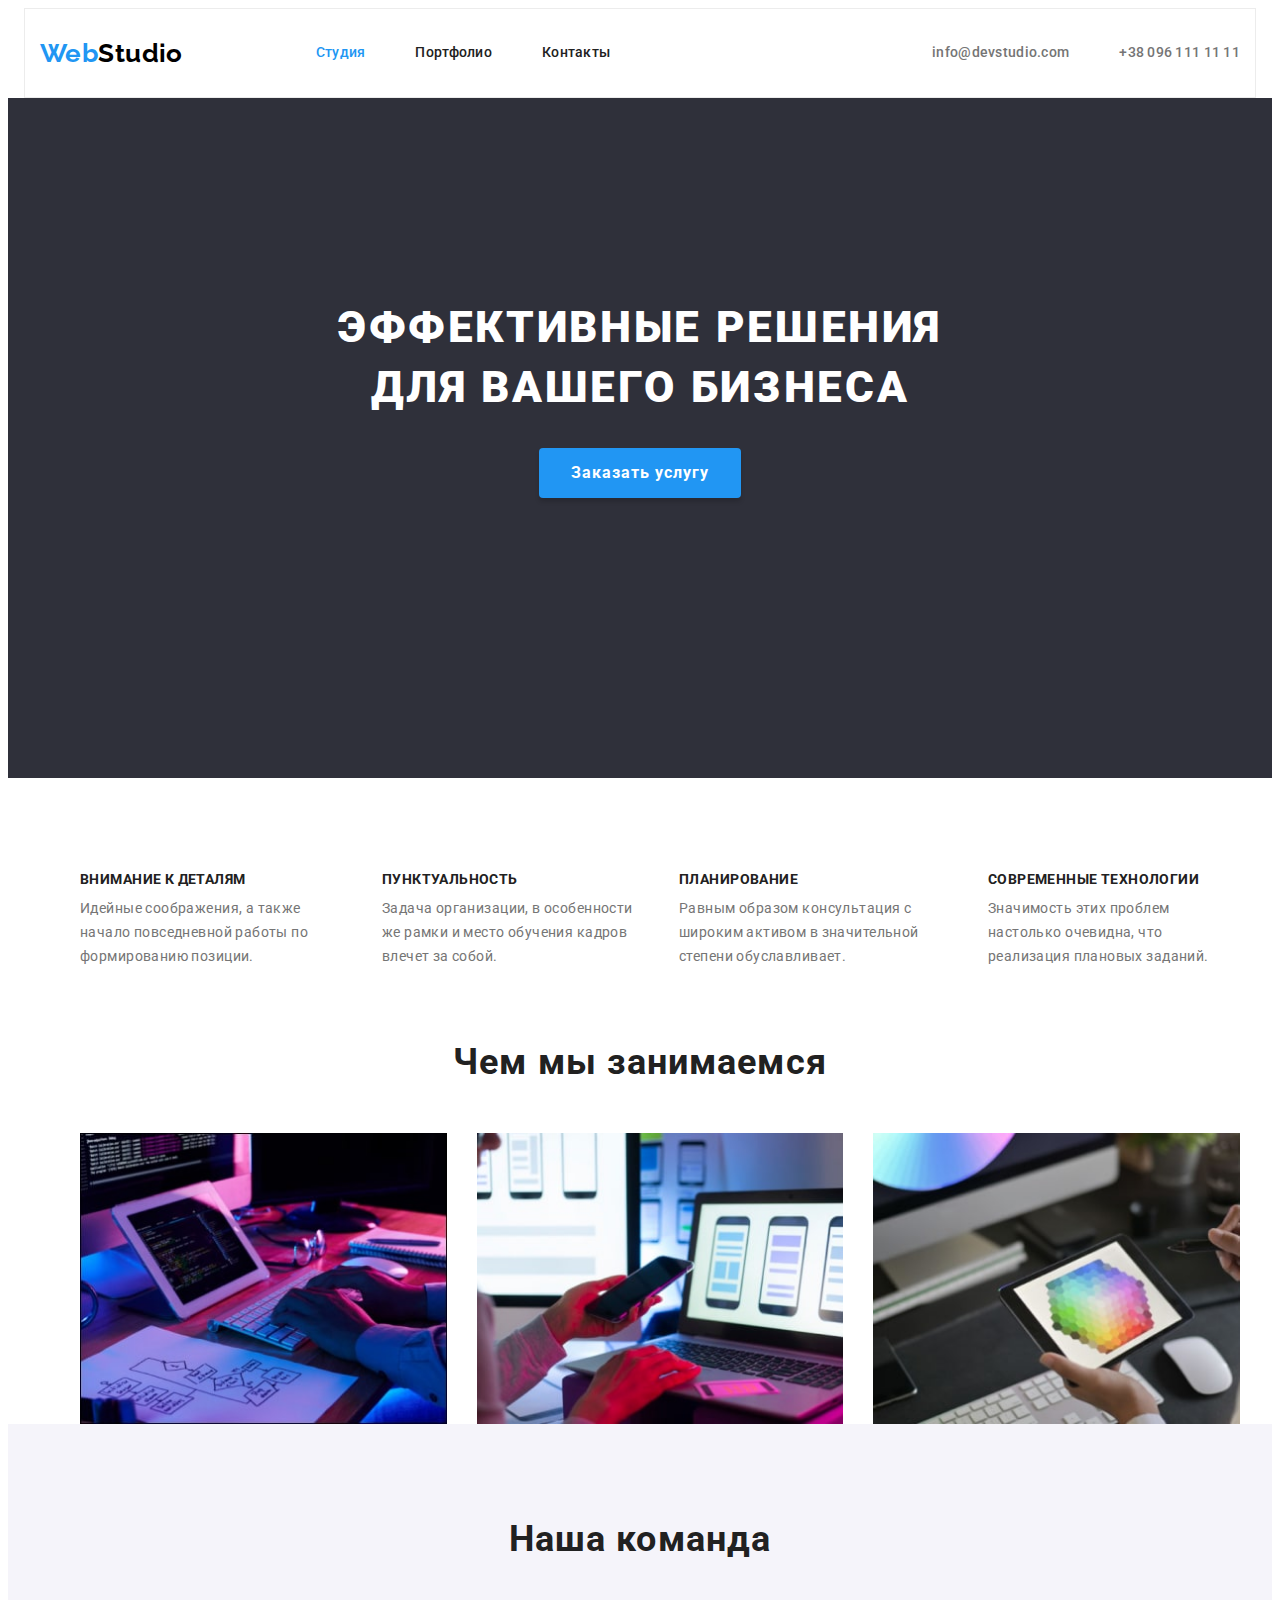
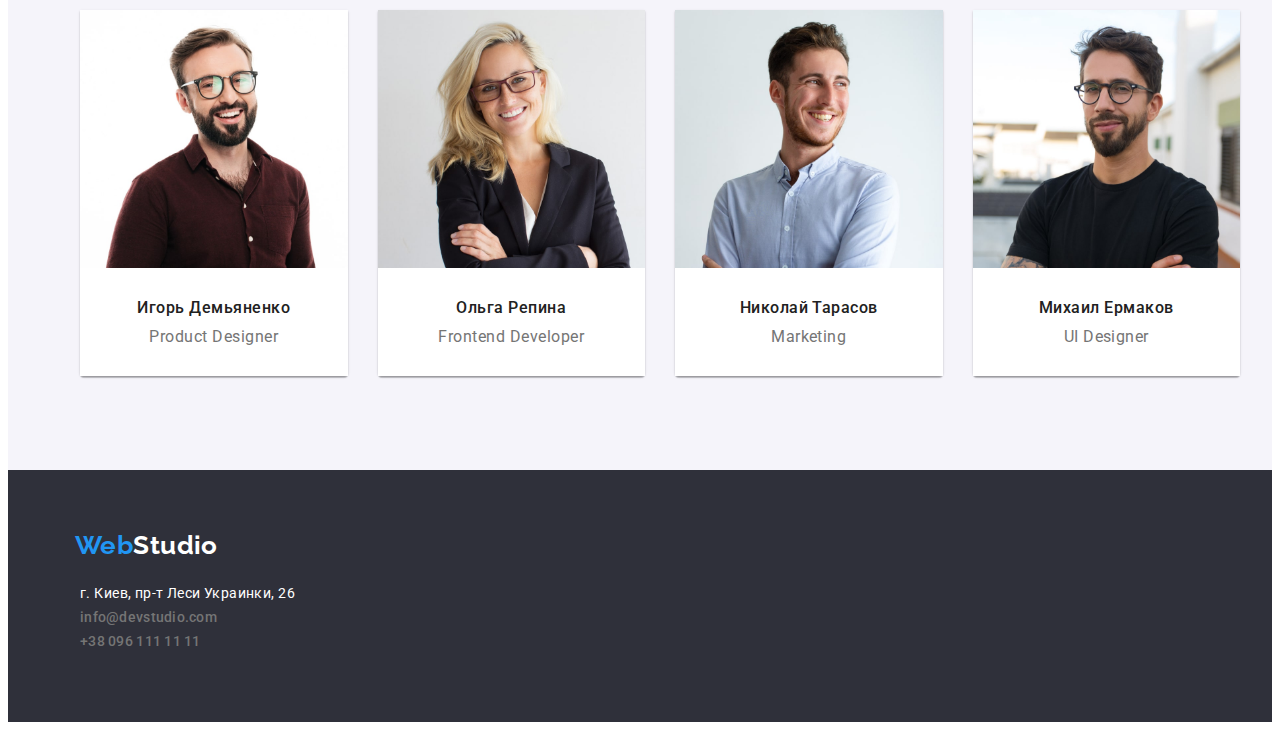
==== commit a208288b: "портфолио" ====
--- a/index.html
+++ b/index.html
@@ -25,7 +25,7 @@
             <a class="nav link current" href="index.html">Студия</a>
           </li>
           <li class="header-item">
-            <a class="nav link" href="./portfolio.html">Портфолио</a>
+            <a class="nav link" href="portfolio.html">Портфолио</a>
           </li>
           <li class="header-item">
             <a class="nav link" href="">Контакты</a>
--- a/css/styles.css
+++ b/css/styles.css
@@ -78,6 +78,7 @@
 .header-container {
   display: flex;
   align-items: center;
+  border: 1px solid #ececec;
 }
 .header-nav {
   display: flex;
@@ -331,10 +332,11 @@
   font-size: 16px;
   line-height: 1.62;
   letter-spacing: 0.03em;
+  border: none;
+  cursor: pointer;
+
   background: var(--filters-background);
   border-radius: 4px;
-  border: none;
-  cursor: pointer;
 }
 .filters-button:hover,
 .filters-button:focus {
@@ -344,6 +346,28 @@
     0px 2px 2px rgba(0, 0, 0, 0.12);
   border-radius: 4px;
 }
+.portfolio {
+}
+.filters {
+  display: flex;
+  padding-top: 94px;
+  padding-bottom: 94px;
+}
+.filters-item {
+  align-items: center;
+  margin-right: 8px;
+}
+.filters-button {
+  box-sizing: content-box;
+  display: flex;
+  align-items: center;
+  padding-top: 6px;
+  padding-bottom: 6px;
+  padding-right: 22px;
+  padding-left: 22px;
+}
+
+/* --------------------Проекты------------ */
 .project-title {
   font-weight: 700;
   font-size: 18px;
@@ -358,3 +382,10 @@
   letter-spacing: 0.03em;
   color: var(--primary-text-color);
 }
+.project {
+  display: flex;
+  flex-wrap: wrap;
+}
+.project-item {
+  margin-right: 30px;
+}
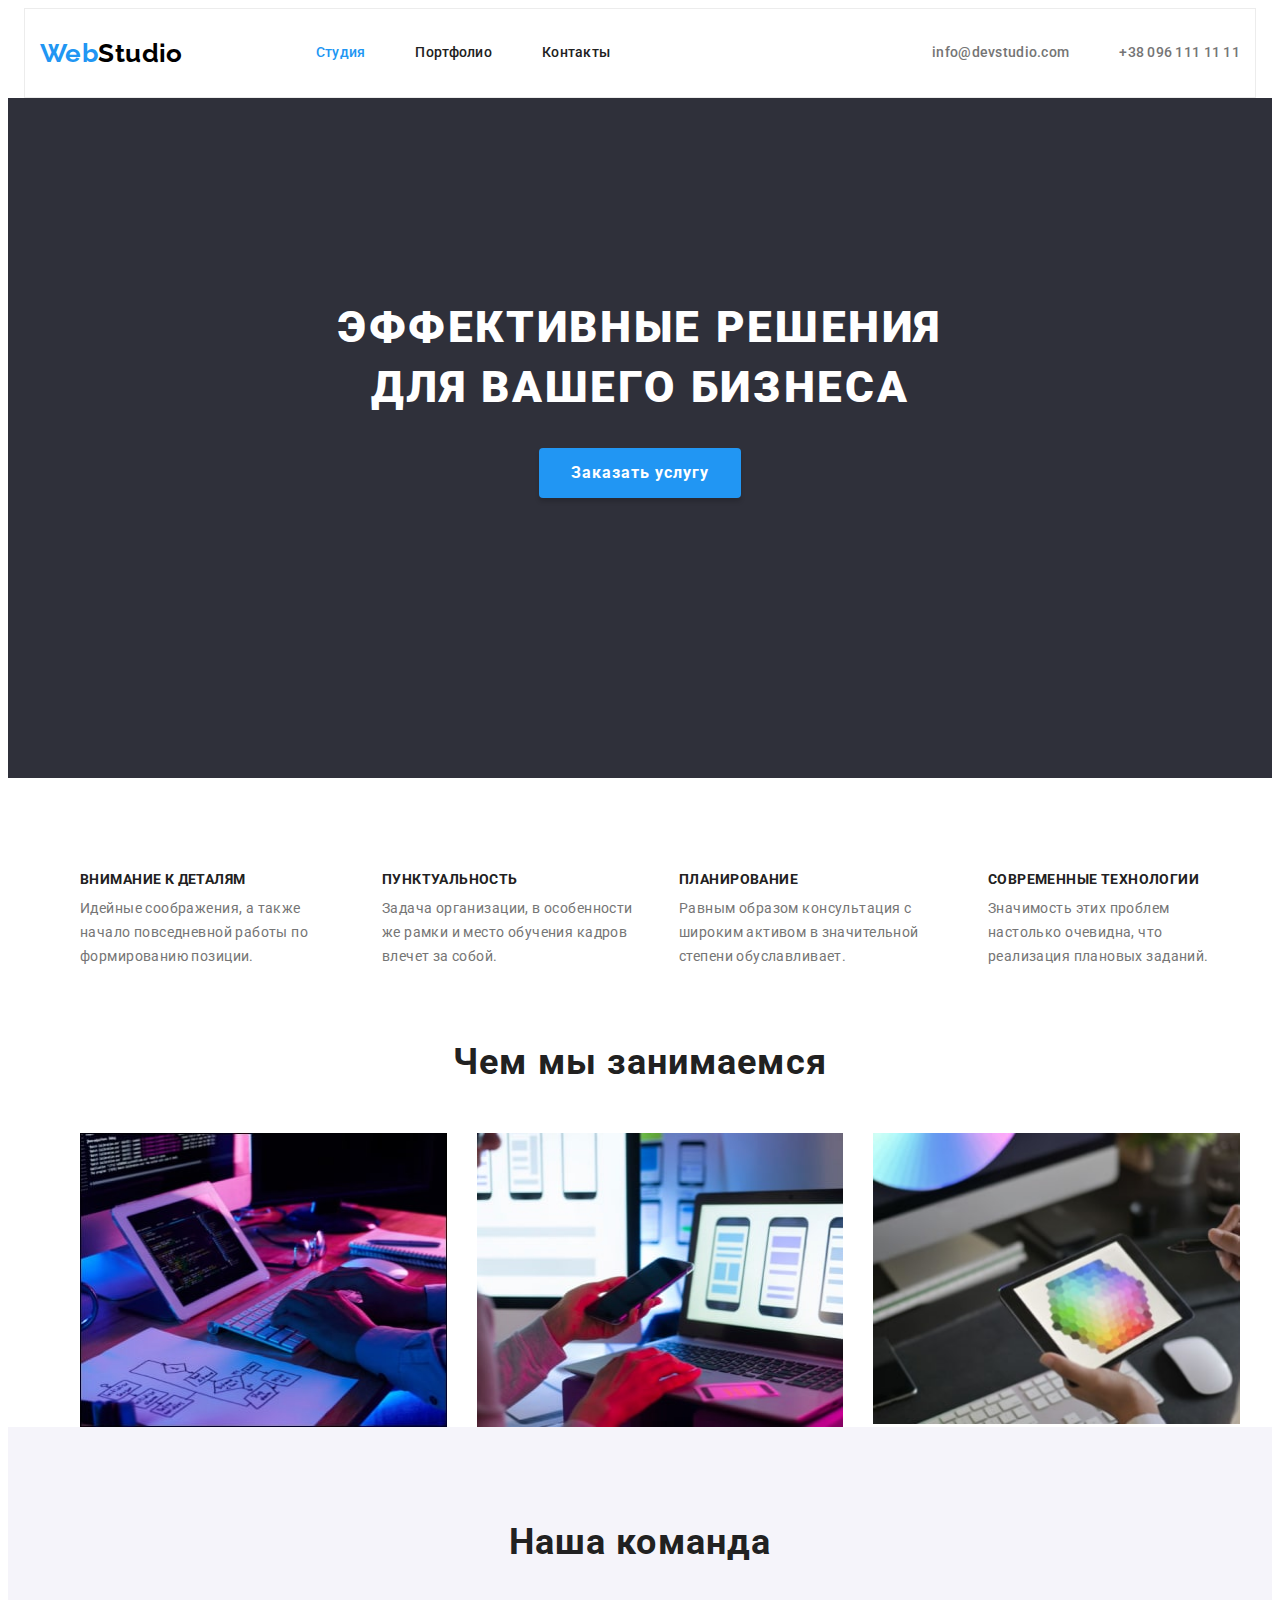
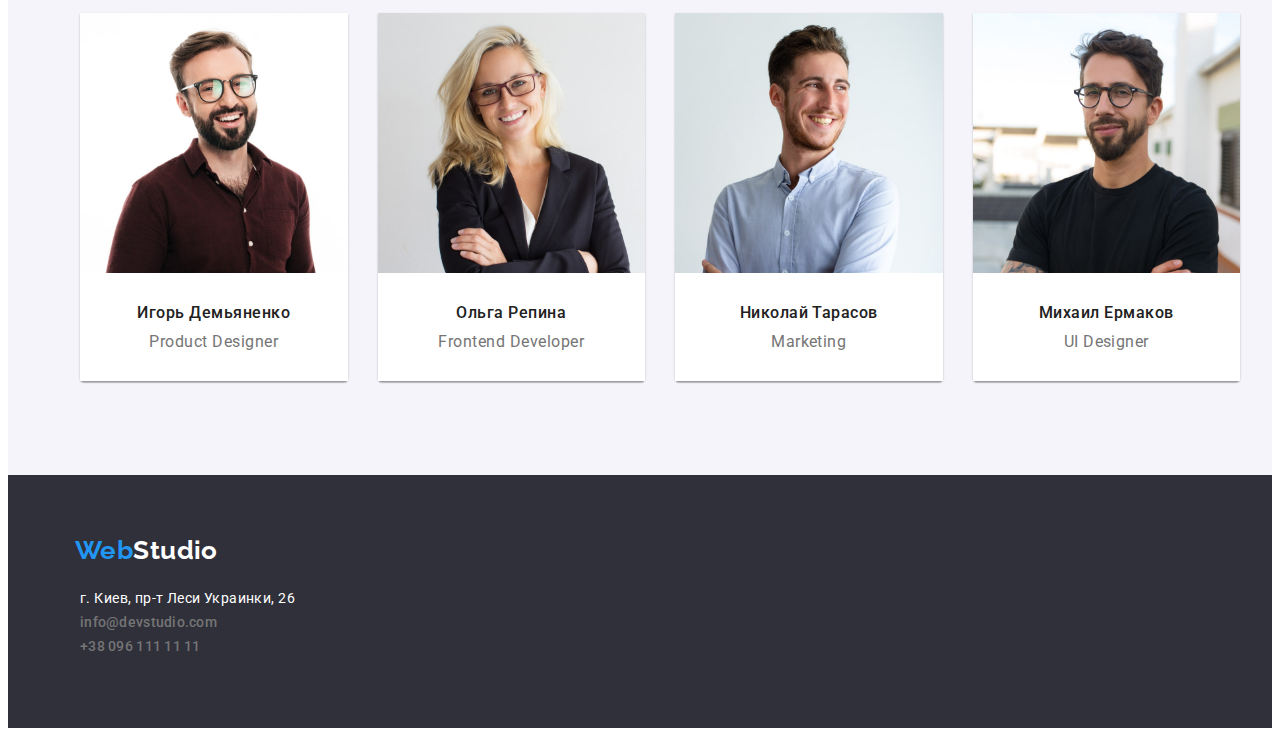
==== commit 2f4e8c74: "еще раз закончил 3 Дз" ====
--- a/index.html
+++ b/index.html
@@ -52,7 +52,7 @@
         <h1 class="hero-title">
           Эффективные решения для вашего бизнеса
         </h1>
-        <button class="button hero-button"type="button">Заказать услугу</button>
+        <button class="button hero-button" type="button" >Заказать услугу</button>
       </div>
     </section>
     <!-- Особенности -->
--- a/css/styles.css
+++ b/css/styles.css
@@ -24,7 +24,6 @@
 img {
   display: block;
   max-width: 100%;
-  height: auto;
 }
 
 body {
@@ -78,15 +77,20 @@
 .header-container {
   display: flex;
   align-items: center;
+
   border: 1px solid #ececec;
 }
 .header-nav {
   display: flex;
   align-items: center;
 }
+.logo {
+  padding-right: 93px;
+}
 .header-list {
   display: flex;
 }
+
 .header-item:not(:last-child) {
   margin-right: 50px;
 }
@@ -98,9 +102,7 @@
   padding-top: 32px;
   padding-bottom: 32px;
 }
-.logo {
-  margin-right: 93px;
-}
+
 .header-contact {
   display: flex;
   align-items: center;
@@ -326,6 +328,7 @@
 }
 
 /* ----------------------------Портфоли ------------------ */
+
 .filters-button {
   font-family: inherit;
   font-weight: 500;
@@ -346,20 +349,18 @@
     0px 2px 2px rgba(0, 0, 0, 0.12);
   border-radius: 4px;
 }
-.portfolio {
-}
+
 .filters {
   display: flex;
+  justify-content: center;
   padding-top: 94px;
-  padding-bottom: 94px;
+
+  margin-left: auto;
 }
 .filters-item {
-  align-items: center;
   margin-right: 8px;
 }
 .filters-button {
-  box-sizing: content-box;
-  display: flex;
   align-items: center;
   padding-top: 6px;
   padding-bottom: 6px;
@@ -385,7 +386,29 @@
 .project {
   display: flex;
   flex-wrap: wrap;
+  justify-content: center;
+
+  padding-top: 94px;
+  padding-bottom: 94px;
+  margin-right: -30px;
+  margin-bottom: -30px;
+}
+.project-container {
+  padding-top: 20px;
+  padding-bottom: 20px;
+}
+.project-text {
+  margin-top: 4px;
 }
 .project-item {
+  flex-basis: calc(100% / 3 - 30px);
   margin-right: 30px;
-}
+  margin-bottom: 30px;
+}
+.project-item:nth-last-child(3n + 3) {
+  margin-right: 30px;
+}
+.project-img {
+  align-items: center;
+  justify-content: center;
+}
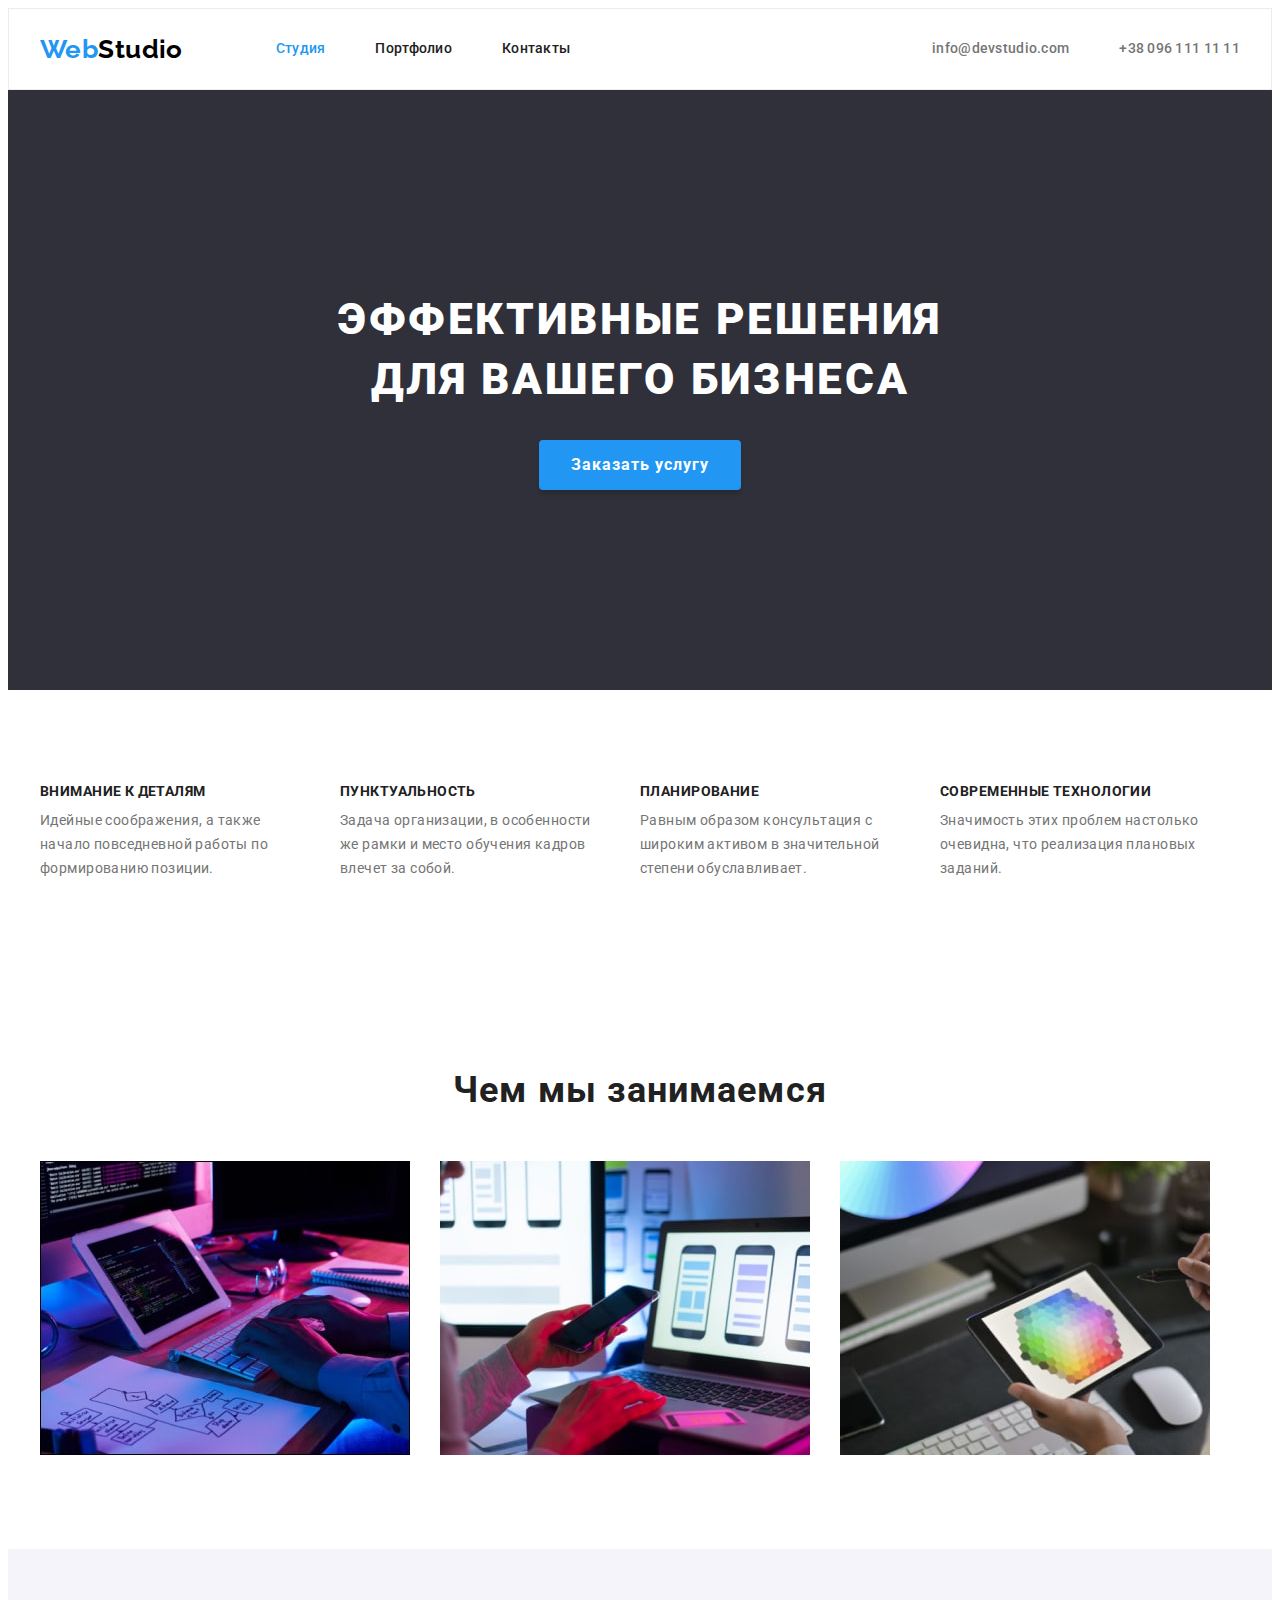
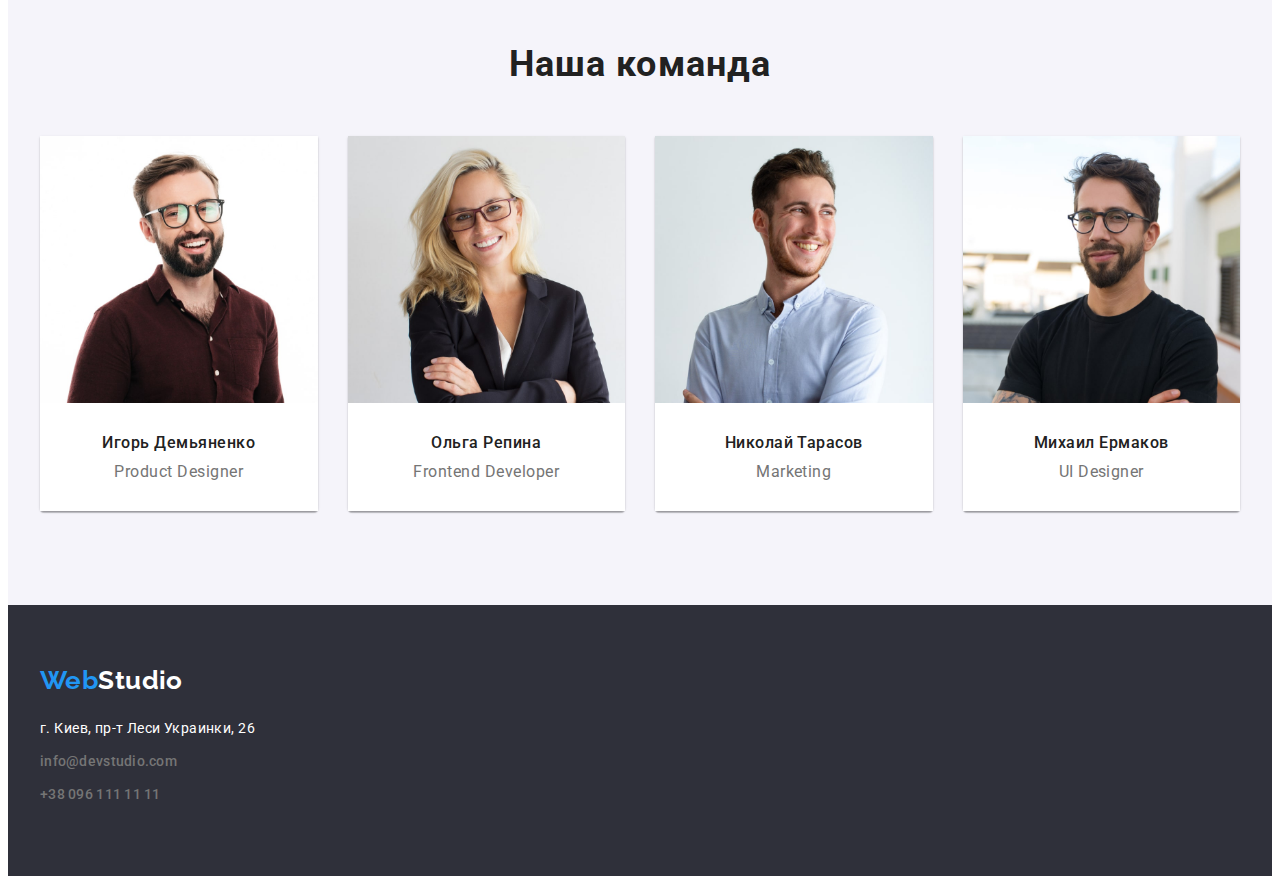
==== commit fe729a86: "внес исправления" ====
--- a/index.html
+++ b/index.html
@@ -16,39 +16,40 @@
 
 <body>
   <!-- Верхняя линия -->
-  <header class="link">
+  <header class="header">
     <div class="container header-container">
       <nav class="header-nav">
-        <a class="logo link" href="index.html" lang="en"> <span class="webstudio"> Web</span>Studio </a>
-        <ul class="header-list list " >
+        <a class="logo" href="index.html" lang="en"> <span class="webstudio"> Web</span>Studio </a>
+        
+        <ul class="header-list" >
           <li class="header-item">
-            <a class="nav link current" href="index.html">Студия</a>
+            <a class="header-link current" href="index.html">Студия</a>
           </li>
           <li class="header-item">
-            <a class="nav link" href="portfolio.html">Портфолио</a>
+            <a class="header-link" href="portfolio.html">Портфолио</a>
           </li>
           <li class="header-item">
-            <a class="nav link" href="">Контакты</a>
+            <a class="header-link" href="">Контакты</a>
           </li>
         </ul>
       </nav>
 
-        <div class="header-contact">
-        <ul class="header-list list">
+        
+        <ul class="header-list">
           <li class="header-item">
-            <a class="info-title link" href="mailto:info@devstudio.com">info@devstudio.com</a>
+            <a class="info-title" href="mailto:info@devstudio.com">info@devstudio.com</a>
           </li>
           <li class="header-item">
-            <a class="info-title link" href="tel:+380961111111">+38 096 111 11 11</a>
+            <a class="info-title" href="tel:+380961111111">+38 096 111 11 11</a>
           </li>
         </ul>
-        </div>
+        
     </div>
   </header>
   <main>
     <!-- Герои -->
     <section class="hero">
-      <div class="container hero-container">
+      <div class="container">
         <h1 class="hero-title">
           Эффективные решения для вашего бизнеса
         </h1>
@@ -56,12 +57,12 @@
       </div>
     </section>
     <!-- Особенности -->
-    <section class="feature">
+    <section class="section">
       <div class="container">
 
         <h2 class="visually-hidden">Особенности</h2>
 
-        <ul class="list feature-items">
+        <ul class="feature-items">
             <li class="feature-item">
               <h3 class="feature-title">Внимание к деталям</h3>
               <p class="feature-text">Идейные соображения, а также начало повседневной работы по формированию позиции.</p>
@@ -82,12 +83,12 @@
       </div>
     </section>
     <!-- Чем мы занимаемся -->
-    <section class="section-works">
-      <div class="container works-container">
+    <section class="section">
+      <div class="container">
         <h2 class="works">
           Чем мы занимаемся
         </h2>
-        <ul class="list works-items">
+        <ul class="works-items">
           <li class="works-item">
             <img src="./images/img1.jpg" alt="Схема" width="370" height="294">
           </li>
@@ -101,13 +102,14 @@
       </div>
     </section>
     <!-- Наша команда -->
-    <section class="sectio-team">
+    <section class="sectio-team section">
       <div class="container">
 
         <h2 class="team"> 
           Наша команда 
         </h2>
-        <ul class="list items-team">
+
+        <ul class="items-team">
           <li class="item-team">
             <img src="./images/igor.jpg" alt="член команды" width="270" height="260">
               <div class="container-team">
@@ -159,19 +161,18 @@
   <!-- Футер -->
   <footer class="footer">
     <div class="container footer-container">
-      <div class="footer-logo">
-        <a class="logo link" href="index.html" lang="en"><span class="webstudio">Web</span><span class="web">Studio</span> </a>
-      </div>
-      <address class="address-container">
-          <ul class="list">  
-            <li class="">
-              <a class="map link" href="https://goo.gl/maps/CdvJLRiEL6Q8Smko8" target="_blank" rel="noreferrer noopener">г. Киев, пр-т Леси Украинки, 26</a> 
+      <a class="logo" href="index.html" lang="en"><span class="webstudio">Web</span><span class="web">Studio</span> </a>
+      
+        <address class="address-container">
+          <ul class="">  
+            <li class="address-item">
+              <a class="map" href="https://goo.gl/maps/CdvJLRiEL6Q8Smko8" target="_blank" rel="noreferrer noopener">г. Киев, пр-т Леси Украинки, 26</a> 
             </li>
-            <li class="">
-              <a class="info-title link" href="mailto:info@devstudio.com">info@devstudio.com</a>
+            <li class="address-item">
+              <a class="info-title" href="mailto:info@devstudio.com">info@devstudio.com</a>
             </li>
-            <li class="">
-              <a class="info-title link" href="tel:+380961111111">+38 096 111 11 11</a>
+            <li class="address-item">
+              <a class="info-title" href="tel:+380961111111">+38 096 111 11 11</a>
             </li>
           </ul>
         </address>
--- a/css/styles.css
+++ b/css/styles.css
@@ -19,27 +19,28 @@
   margin: 0;
 }
 ul {
+  list-style: none;
   margin: 0;
+  padding: 0;
 }
 img {
   display: block;
-  max-width: 100%;
+  width: 100%;
+  height: auto;
 }
 
 body {
   font-family: Roboto, sans-serif;
+  letter-spacing: 0.03em;
+  font-size: 14px;
+  line-height: 1.71;
+
   background: var(--primary-white-color);
-  letter-spacing: 0.03em;
-  font-size: 14px;
-  line-height: 1.71;
-}
-
-.link {
+}
+a {
   text-decoration: none;
 }
-.list {
-  list-style: none;
-}
+
 .visually-hidden {
   position: absolute;
   width: 1px;
@@ -52,7 +53,7 @@
 }
 .container {
   width: 1200px;
-  margin: auto;
+  margin: 0 auto;
   padding-left: 15px;
   padding-right: 15px;
 }
@@ -67,40 +68,38 @@
   color: #000000;
 }
 
-.nav {
+.header-link {
+  display: block;
   font-weight: 500;
   font-size: 14px;
   line-height: 1.14;
   letter-spacing: 0.02em;
   color: var(--link-text-color);
+
+  padding-top: 32px;
+  padding-bottom: 32px;
+}
+.header {
+  border: 1px solid #ececec;
 }
 .header-container {
   display: flex;
   align-items: center;
-
-  border: 1px solid #ececec;
 }
 .header-nav {
   display: flex;
   align-items: center;
 }
 .logo {
-  padding-right: 93px;
+  margin-right: 93px;
 }
 .header-list {
+  margin-left: auto;
   display: flex;
 }
 
 .header-item:not(:last-child) {
   margin-right: 50px;
-}
-.header-item {
-  margin-top: 32px;
-  margin-bottom: 32px;
-}
-.nav {
-  padding-top: 32px;
-  padding-bottom: 32px;
 }
 
 .header-contact {
@@ -165,14 +164,12 @@
   cursor: pointer;
 }
 .hero {
+  align-items: center;
   padding-top: 200px;
-  padding-bottom: 280px;
-}
-.hero-container {
-  display: block;
-}
+  padding-bottom: 200px;
+}
+
 .hero-title {
-  align-items: center;
   margin: auto;
   width: 696px;
   margin-bottom: 30px;
@@ -194,6 +191,7 @@
   line-height: 1.14;
   letter-spacing: 0.03em;
   text-transform: uppercase;
+
   color: var(--link-text-color);
 }
 .feature-text {
@@ -202,8 +200,9 @@
   letter-spacing: 0.03em;
   color: var(--primary-text-color);
 }
-.feature {
+.section {
   padding-top: 94px;
+  padding-bottom: 94px;
 }
 .feature-items {
   display: flex;
@@ -212,8 +211,8 @@
   margin-right: 30px;
 }
 
-.feature-item {
-  height: 75px;
+.feature-items .feature-item {
+  max-width: 270px;
 }
 .feature-title {
   margin-bottom: 10px;
@@ -226,13 +225,13 @@
   line-height: 1.17;
   text-align: center;
   letter-spacing: 0.03em;
-  color: var(--link-text-color);
-}
-.section-works {
+
+  color: var(--link-text-color);
+  margin-bottom: 50px;
+}
+.section {
   padding-top: 94px;
-}
-.works {
-  margin-bottom: 50px;
+  padding-bottom: 94px;
 }
 .works-items {
   display: flex;
@@ -250,6 +249,7 @@
   line-height: 1.17;
   text-align: center;
   letter-spacing: 0.03em;
+
   color: var(--link-text-color);
 }
 .team-title {
@@ -258,6 +258,7 @@
   line-height: 1.19;
   text-align: center;
   letter-spacing: 0.03em;
+
   color: var(--link-text-color);
 }
 .team-text {
@@ -265,11 +266,8 @@
   line-height: 1.19;
   text-align: center;
   letter-spacing: 0.03em;
+
   color: var(--primary-text-color);
-}
-.sectio-team {
-  padding-top: 94px;
-  padding-bottom: 94px;
 }
 .team {
   margin-bottom: 50px;
@@ -296,6 +294,9 @@
 }
 /* ---------------Футер ------------- */
 .footer {
+  padding-top: 60px;
+  padding-bottom: 60px;
+
   background-color: var(--hero-background);
 }
 .web {
@@ -306,25 +307,19 @@
   font-size: 14px;
   line-height: 1.71;
   letter-spacing: 0.03em;
+
   color: var(--primary-white-color);
 }
 .map:hover,
 .map:focus {
   color: var(--accent-color);
 }
-.footer {
-  padding-top: 60px;
-  padding-bottom: 60px;
-}
-.footer-container {
-  display: block;
-}
-.footer-logo {
-  margin-left: 35px;
+
+.address-item {
+  margin-bottom: 9px;
 }
 .address-container {
   margin-top: 20px;
-  padding-bottom: 9px;
 }
 
 /* ----------------------------Портфоли ------------------ */
@@ -338,9 +333,10 @@
   border: none;
   cursor: pointer;
 
+  border-radius: 4px;
   background: var(--filters-background);
-  border-radius: 4px;
-}
+}
+
 .filters-button:hover,
 .filters-button:focus {
   background: var(--accent-color);
@@ -349,17 +345,25 @@
     0px 2px 2px rgba(0, 0, 0, 0.12);
   border-radius: 4px;
 }
+.section {
+  padding-top: 94px;
+  padding-bottom: 94px;
+}
 
 .filters {
   display: flex;
   justify-content: center;
-  padding-top: 94px;
 
   margin-left: auto;
+  padding: 0;
 }
 .filters-item {
   margin-right: 8px;
 }
+.filters-item:last-child {
+  margin-right: 0px;
+}
+
 .filters-button {
   align-items: center;
   padding-top: 6px;
@@ -374,6 +378,7 @@
   font-size: 18px;
   line-height: 2;
   letter-spacing: 0.06em;
+
   color: var(--link-text-color);
 }
 
@@ -381,21 +386,40 @@
   font-size: 16px;
   line-height: 1.87;
   letter-spacing: 0.03em;
+
   color: var(--primary-text-color);
 }
-.project {
-  display: flex;
-  flex-wrap: wrap;
-  justify-content: center;
-
-  padding-top: 94px;
-  padding-bottom: 94px;
-  margin-right: -30px;
-  margin-bottom: -30px;
-}
+
 .project-container {
   padding-top: 20px;
   padding-bottom: 20px;
+  /* margin-right: 45px; */
+
+  border: 1px solid #eeeeee;
+  box-sizing: border-box;
+  background: var(--primary-white-color);
+}
+.project-text {
+  margin-top: 4px;
+}
+.project {
+  display: flex;
+  flex-wrap: wrap;
+  justify-content: center;
+
+  margin-top: 50px;
+  margin-right: -30px;
+  margin-bottom: -30px;
+}
+.project-container {
+  padding-left: 24px;
+  padding-right: 24px;
+  padding-top: 20px;
+  padding-bottom: 20px;
+
+  border: 1px solid #eeeeee;
+  box-sizing: border-box;
+  background: var(--primary-white-color);
 }
 .project-text {
   margin-top: 4px;
@@ -405,8 +429,8 @@
   margin-right: 30px;
   margin-bottom: 30px;
 }
-.project-item:nth-last-child(3n + 3) {
-  margin-right: 30px;
+.project-item:nth-child(3n + 3) {
+  margin-right: 0px;
 }
 .project-img {
   align-items: center;
